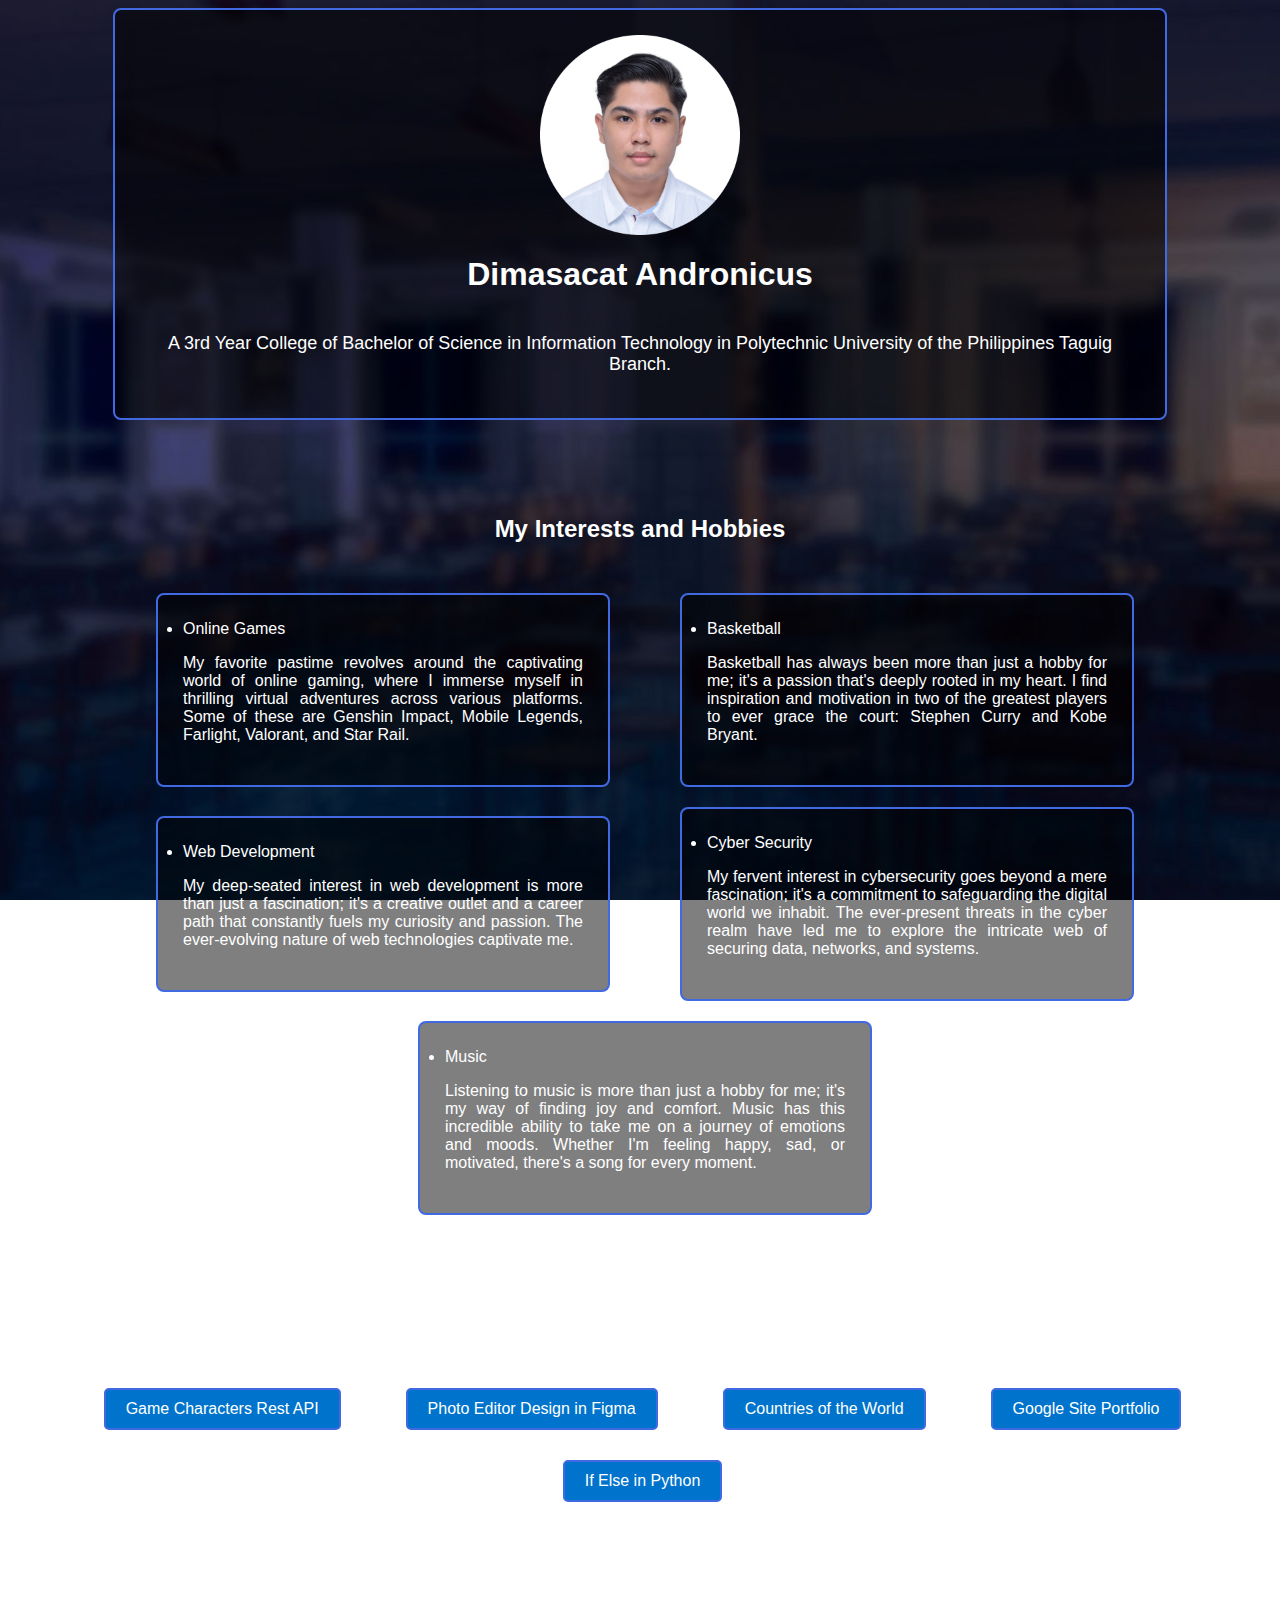
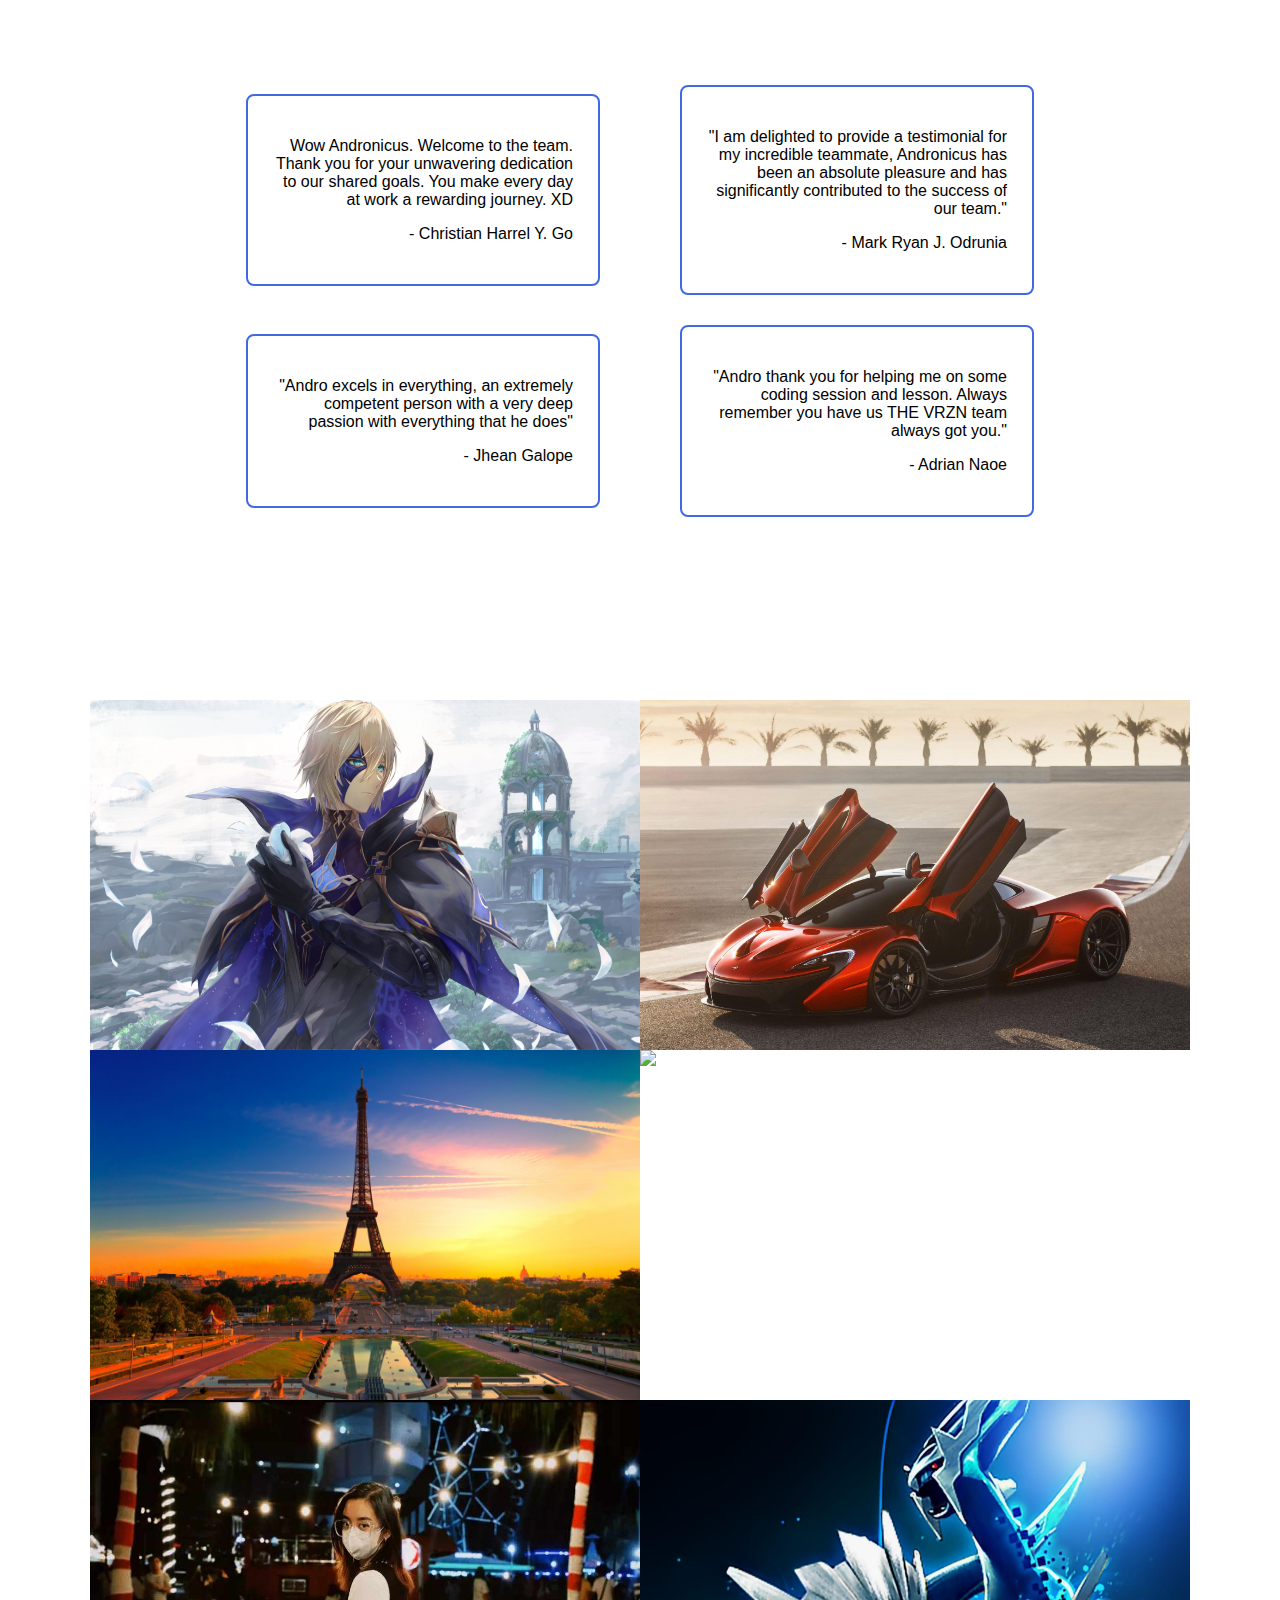
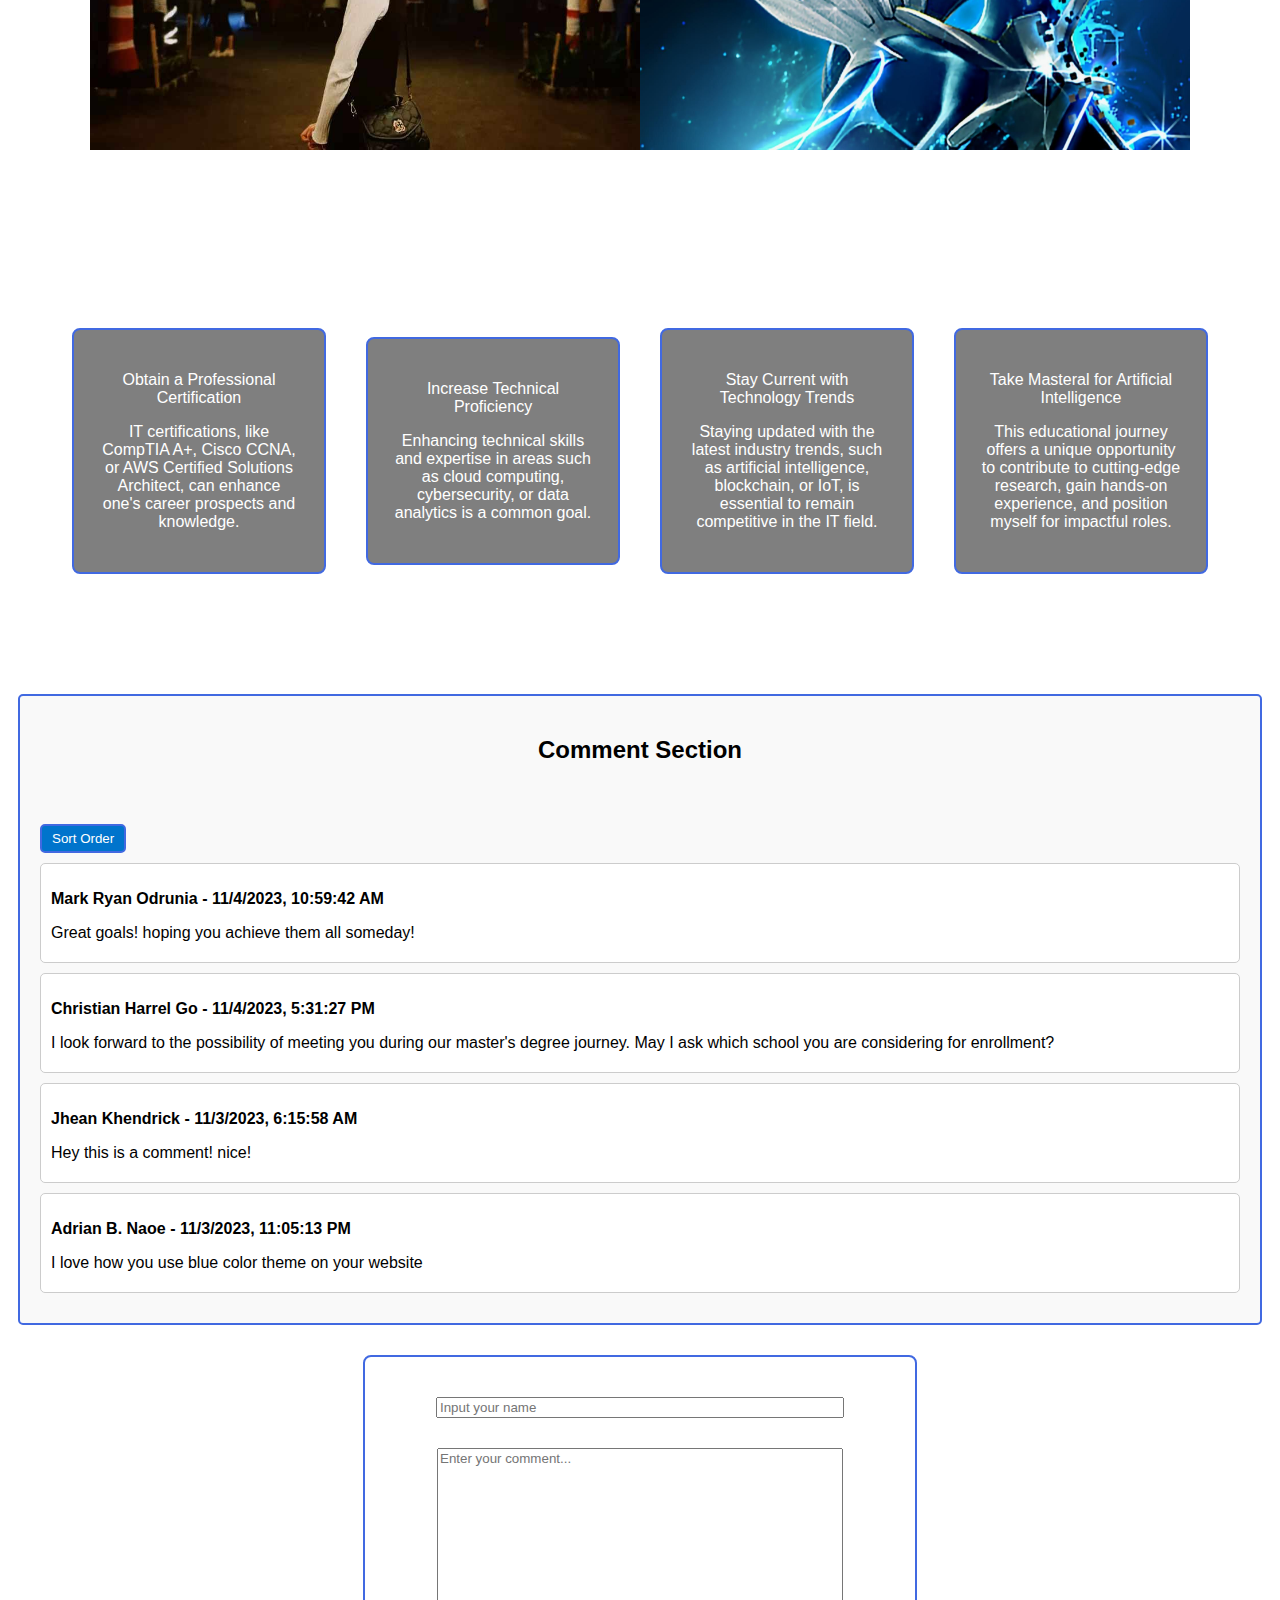
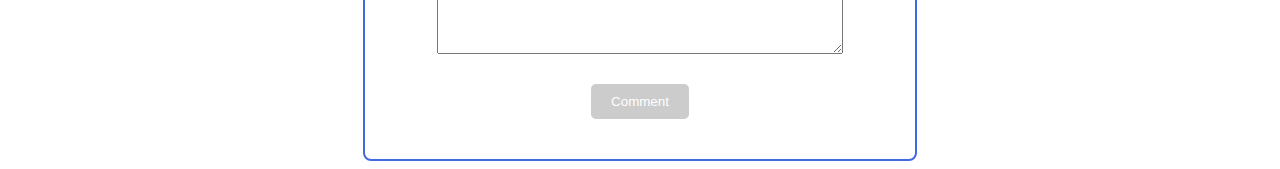
==== index.html @ b8d5b637 "Change main HTML name" ====
<!DOCTYPE html>
<html lang="en">
  <head>
    <meta charset="UTF-8" />
    <meta name="viewport" content="width=device-width, initial-scale=1.0">
    <link rel="stylesheet" href="./dimasacat_andronicus.css" type="text/css"/>
    <title>Dimasacat Andronicus</title>
    <link rel="icon" href="./images/vrzn.png" type="image/x-icon">
  </head>
  <body class="container-body">
    <div class="container-author-main">
      <div class="container-author">
        <img 
          class="profile-pic" 
          src="./images/andro_circle.png" 
          alt="Andronicus Image"/>
        <h1>Dimasacat Andronicus</h1>
          <p class="about">
            A 3rd Year College of Bachelor of Science in Information 
            Technology in Polytechnic University of the Philippines 
            Taguig Branch.
          </p>
      </div>
    </div>
    <div class="container-interests">
      <h2>My Interests and Hobbies</h2>
      <ul class="list-interests">
        <div class="interests-style">
          <li>Online Games</li>
          <p>
            My favorite pastime revolves around the captivating world of 
            online gaming, where I immerse myself in thrilling virtual 
            adventures across various platforms. Some of these are Genshin 
            Impact, Mobile Legends, Farlight, Valorant, and Star Rail.
          </p>
        </div>
        <div class="interests-style">
          <li>Basketball</li>
          <p>
            Basketball has always been more than just a hobby for me; it's a
            passion that's deeply rooted in my heart. I find inspiration and
            motivation in two of the greatest players to ever grace the 
            court: Stephen Curry and Kobe Bryant.
          </p>
        </div>
        <div class="interests-style">
          <li>Web Development</li>
          <p>
            My deep-seated interest in web development is more than just a
            fascination; it's a creative outlet and a career path that
            constantly fuels my curiosity and passion. The ever-evolving 
            nature of web technologies captivate me.
          </p>
        </div>
        <div class="interests-style">
          <li>Cyber Security</li>
          <p>
            My fervent interest in cybersecurity goes beyond a mere 
            fascination; it's a commitment to safeguarding the digital world
            we inhabit. The ever-present threats in the cyber realm have led 
            me to explore the intricate web of securing data, networks, and 
            systems.
          </p>
        </div>
        <div class="interests-style">
          <li>Music</li>
          <p>
            Listening to music is more than just a hobby for me; it's my way
            of finding joy and comfort. Music has this incredible ability to 
            take me on a journey of emotions and moods. Whether I'm feeling 
            happy, sad, or motivated, there's a song for every moment.
          </p>
        </div>
      </ul>
    </div>
    <div class="container-works">
      <h2>My Works</h2>
      <ol class="list-works">
        <div class="works-style">
          <li><a href="./database_API/index.html" target="blank">
            Game Characters Rest API</a></li>
        </div>
        <div class="works-style">
          <li><a href="#">
            Photo Editor Design in Figma</a></li>
        </div>
        <div class="works-style">
          <li><a href="./countries/country_index.html" target="blank">
            Countries of the World</a></li>
        </div>
        <div class="works-style">
          <li><a href="#">Google Site Portfolio</a></li>
        </div>
        <div class="works-style">
          <li><a href="#">If Else in Python</a></li>
        </div>
      </ol>
    </div>
    <div class="container-testimonials">
      <h2>Testimonials</h2>
      <div class="guide-testimonials">
        <div class="testimonials-style">
          <p>
            Wow Andronicus. Welcome to the team. Thank you for your 
            unwavering dedication to our shared goals. You make every day 
            at work a rewarding journey. XD
          </p>
          <p>- Christian Harrel Y. Go</p>
        </div>
        <div class="testimonials-style">
          <p>
            "I am delighted to provide a testimonial for my incredible 
            teammate, Andronicus has been an absolute pleasure and has 
            significantly contributed to the success of our team."
          </p>
          <p>- Mark Ryan J. Odrunia</p>
        </div>
        <div class="testimonials-style">
          <p>
            "Andro excels in everything, an extremely competent person 
            with a very deep passion with everything that he does"
          </p>
          <p>- Jhean Galope</p>
        </div>
        <div class="testimonials-style">
          <p>
            "Andro thank you for helping me on some coding session and 
            lesson. Always remember you have us THE VRZN team always 
            got you."
          </p>
          <p>- Adrian Naoe</p>
        </div>
      </div>
    </div>
    <div class="container-gallery">
      <h2>Gallery</h2>
      <div class="guide-gallery">
        <img
          class="image-gallery"
          src="./images/dain.png"
          alt="Dainsleif Image from Genshin Impact"/>
        <img
          class="image-gallery"
          src="./images/mclarenp1.jpg"
          alt="A Mclaren P1 Sports Car Image"/>
        <img
          class="image-gallery"
          src="./images/paris.jpg"
          alt="Eiffel Tower Image"/>
        <img
          class="image-gallery"
          src="./images/landscape.jpg"
          alt="Beautiful Landscape Image"/>
        <img
          class="image-gallery"
          src="./images/Lady.jpg"
          alt="Lady in the Night Street Image"/>
        <img
          class="image-gallery"
          src="./images/dialga.jpg"
          alt="Dialga Image from Pokemon Anime"/>
      </div>
    </div>
    <section class="container-goals">
      <h2>My Goals</h2>
      <div class="guide-goals">
        <div class="goals-style">
          <p>Obtain a Professional Certification</p>
          <p>
            IT certifications, like CompTIA A+, Cisco CCNA, or AWS Certified
            Solutions Architect, can enhance one's career prospects and
            knowledge.
          </p>
        </div>
        <div class="goals-style">
          <p>Increase Technical Proficiency</p>
          <p>
            Enhancing technical skills and expertise in areas such as cloud
            computing, cybersecurity, or data analytics is a common goal.
          </p>
        </div>
        <div class="goals-style">
          <p>Stay Current with Technology Trends</p>
          <p>
            Staying updated with the latest industry trends, such as 
            artificial intelligence, blockchain, or IoT, is essential 
            to remain competitive in the IT field.
          </p>
        </div>
        <div class="goals-style">
          <p>Take Masteral for Artificial Intelligence</p>
          <p>
            This educational journey offers a unique opportunity to 
            contribute to cutting-edge research, gain hands-on 
            experience, and position myself for impactful roles.
          </p>
        </div>
      </div>
    </section>
    <div class="container-comment">
      <div class="guide-comment">
        <h2>Comment Section</h2>
        <button 
          id="sort_button" 
          onclick="sortOrder()">
          Sort Order
        </button>
      </div>
      <div class="comment-input-style">
        <input
          id="input_name"
          type="text"
          placeholder="Input your name"
          oninput="validate()"/>
        <textarea
          id="input_comment"
          cols="30"
          rows="4"
          placeholder="Enter your comment..."
          oninput="validate()"></textarea>
        <button 
          id="btn" 
          type="button" 
          disabled="true" 
          onclick="addComment()">Comment</button>
      </div>
    </div>
    <script src="./dimasacat_andronicus.js"></script>
  </body>
</html>
---- dimasacat_andronicus.css ----
* {
    font-family: Helvetica, Arial, sans-serif;
}

h2 {
    margin-bottom: 50px;
    text-align: center;
    font-size: small;
}

.container-body {
    background: url('images/finalbg.jpg') no-repeat center center fixed;
	background-size: cover;
}

h1 {
    font-size: medium;
}

.about {
    font-size: x-small;
}

.profile-pic {
   height: 130px;
   width: 130px; 
}

.container-author-main {
    display: flex;
    justify-content: center;
}

.container-author {
    display:flex;
    flex-wrap: wrap;
    flex-direction: column;
    align-items: center;
    justify-content: center;
    text-align: center;
    margin-bottom: 75px;
    color: white;
    width: 1000px;
	background: rgba(0,0,0,.5);
	padding:25px;
    border:2px solid #4169E1;
	border-radius: 8px;
}

.container-interests {
    flex-wrap: wrap;
    justify-content: center;
    margin-bottom: 75px;
    color: white;
}

.list-interests {
    text-align: justify;
    display: flex;
    justify-content: center;
    align-items: center;
    flex-wrap: wrap;
    margin-bottom: 10px;
    margin-top: 5px;
}

div.interests-style {
    font-size: xx-small;
    margin-left: 20px;
    margin-right: 50px;
    margin-bottom: 20px;
	width: 400px;
	background: rgba(0,0,0,.5);
	padding:25px;
	border:2px solid #4169E1;
	border-radius: 8px;
}

.container-works {
    margin-bottom: 75px;
    color: white;
}

.list-works { 
    text-align: center;
    display: flex;
    justify-content: center;
    align-items: center;
    flex-wrap: wrap;
    list-style: none;
}

div.works-style {
    margin-left: 15px;
    margin-right: 50px;
    margin-bottom: 30px;
    text-align: center;
    font-size: x-small;
}

div.works-style a {
    display: inline-block;
    padding: 10px 20px;
    background-color: #0074cc;
    color: #fff;
    text-decoration: none;
    border: none;
    border-radius: 5px;
    border:2px solid #4169E1;
    transition: background-color 0.3s;
}

div.works-style a:hover {
    background-color: #0056a4;
}

.container-testimonials {
    color:white;
    text-align: center;
    margin-bottom: 75px;
}

.guide-testimonials {
    text-align: right;
    display: flex;
    justify-content: center;
    align-items: center;
    flex-wrap: wrap;
    margin-top: 5px;
}

div.testimonials-style {
    font-size: x-small;
    color: black;
    margin-left: 40px;
    margin-right: 40px;
    margin-bottom: 30px;
	width: 300px;
	background-color: white;
	padding:25px;
	border:2px solid #4169E1;
	border-radius: 8px;
}

.container-gallery {
    color: white;
    text-align: center;
    margin-bottom: 50px;
}

.guide-gallery {
    display: flex;
    justify-content: center;
    align-items: center;
    flex-wrap: wrap;
}

.image-gallery {
    width: 250px;
    height: 150px;
}

.container-goals {
    color: white;
    margin-top: 100px;
    margin-bottom: 100px;
}

.guide-goals {
    display: flex;
    justify-content: center;
    align-items: center;
    flex-wrap: wrap;
    margin-top: 5px;
}

div.goals-style {
    font-size: x-small;
    text-align: center;
    margin:0 auto;
    margin-left: 20px;
    margin-right: 20px;
    margin-bottom: 20px;
	width: 200px;
	background: rgba(0,0,0,.5);
	padding:25px;
	border:2px solid #4169E1;
	border-radius: 8px;
}

.comment-style {  
    font-size: x-small;
    margin:0 auto;
    margin-bottom: 20px;	
}

.guide-comment {
    border: 2px solid #4169E1;
    padding: 20px;
    margin: 10px;
    background-color: #f9f9f9;
    border-radius: 5px;
    margin-bottom: 30px;
  }
  
.comment-style {
    border: 1px solid #ccc;
    margin: 10px 0;
    padding: 10px;
    background-color: #fff;
    border-radius: 5px;
}
  
.comment-name {
    font-weight: bold;
}
  
.comments {
    margin: 10px 0;
}

#sort_button {
    background-color: #0074cc;
    color: #fff;
    border: none;
    padding: 5px 10px;
    cursor: pointer;
    border-radius: 5px;
    border: 2px solid #4169E1;
    margin-top: 10px;
}

#sort_button:hover {
    background-color: #0056a4;
}

.comment-input-style {
    display: flex;  
    flex-direction: column;
    align-items: center;
    text-align: center;
    justify-content: center;
    margin:0 auto;
	width: 200px;
	background-color: #fff;
	padding:25px;
	border:2px solid #4169E1;
	border-radius: 8px;
}

.comment-input-style input,
.comment-input-style textarea,
.comment-input-style button {
    margin: 15px;
}

#input_name {
    width: 125px;
}

#input_comment {
    width: 200px;
    height: 100px;
}

#btn {
    background-color: #4169E1; 
    color: #fff; 
    border: none; 
    padding: 10px 20px; 
    cursor: pointer;
    border-radius: 5px; 
}

#btn:disabled {
    background-color: #ccc;
    cursor: not-allowed;
}

@media (min-width: 372px) and (max-width: 700px) {
    h1 {
        font-size: x-large;
    }

    h2 {
        font-size: large;
    }

    .about {
        font-size: medium;
    }

    .profile-pic {
        height: 175px;
        width: 175px; 
     }

    div.interests-style {
        font-size: medium;
    } 

    div.works-style {
        font-size: medium;
    }

    div.testimonials-style {
        font-size: medium;
    } 

    .image-gallery {
        width: 300px;
        height: 200px;
    }

    div.goals-style {
        font-size: medium;
    }

    .comment-style {
        font-size: medium;
    }

    .comment-input-style {
        width: 300px;
    }

    #input_name {
        width: 300px;
    }
    
    #input_comment {
        width: 300px;
        height: 150px;
    }
}

@media (min-width: 701px) {
    h1 {
        font-size: xx-large;
    }

    h2 {
        font-size: x-large;
    }

    .about {
        font-size: large;
    }

    .profile-pic {
        height: 200px;
        width: 200px; 
     }

    div.interests-style {
        font-size: medium;
    } 

    div.works-style {
        font-size: medium;
    }

    div.testimonials-style {
        font-size: medium;
    } 

    .image-gallery {
        width: 550px;
        height: 350px;
    }

    div.goals-style {
        font-size: medium;
    }

    .comment-style {
        font-size: medium;
    }

    .comment-input-style {
        width: 500px;

    }

    #input_name {
        width: 400px;
    }
    
    #input_comment {
        width: 400px;
        height: 200px;
    }
}
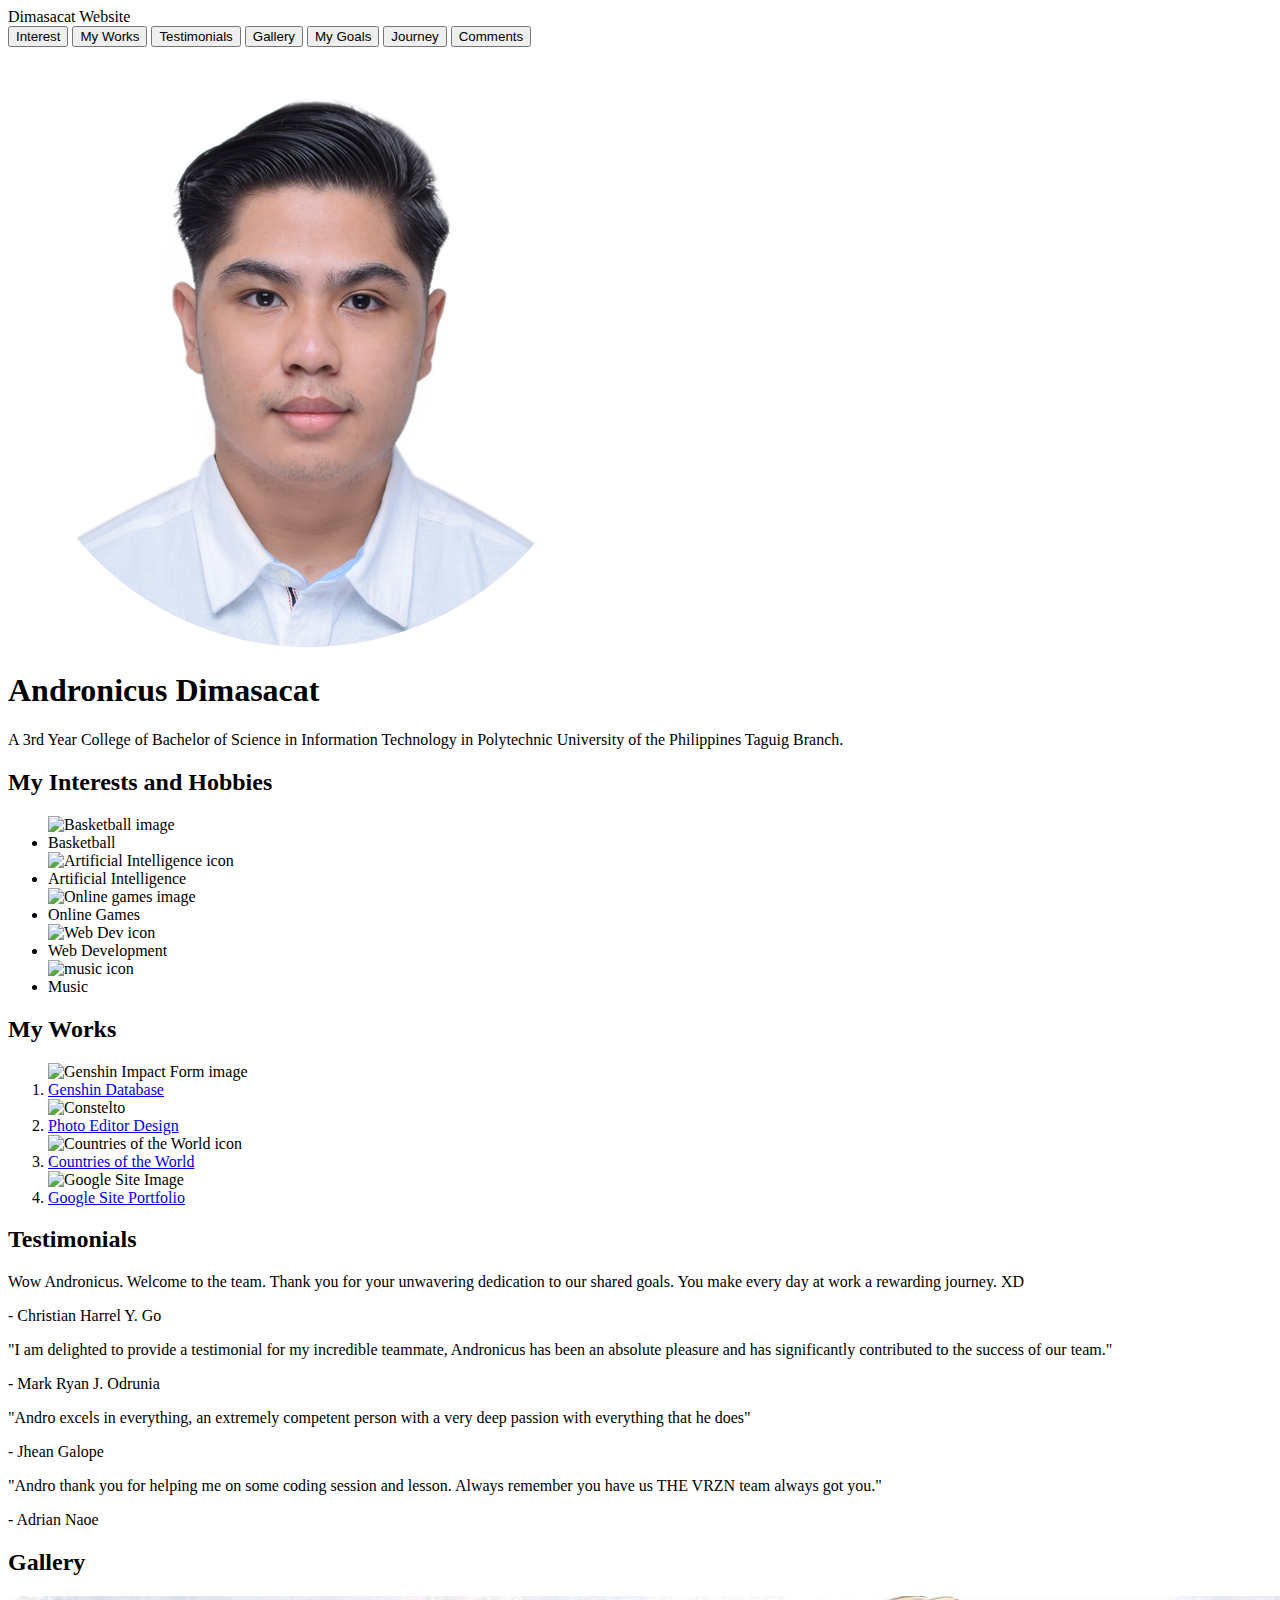
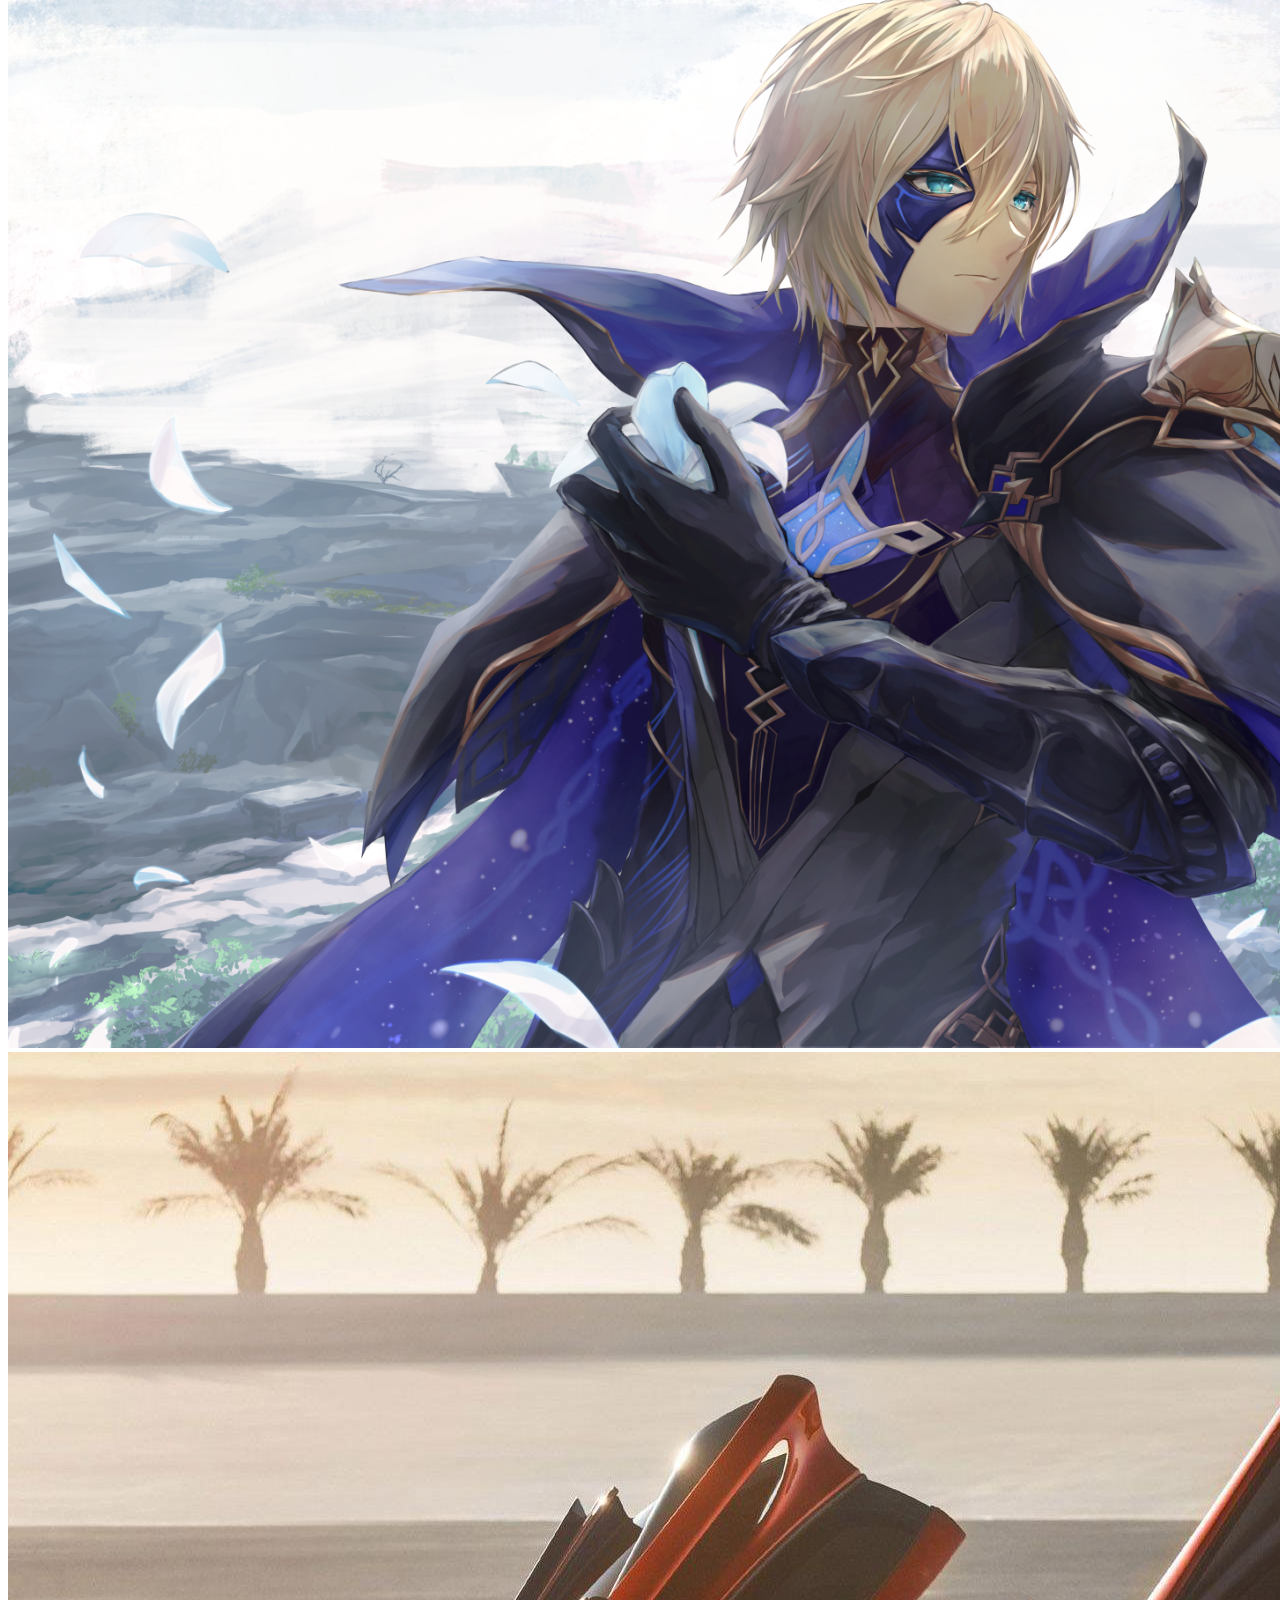
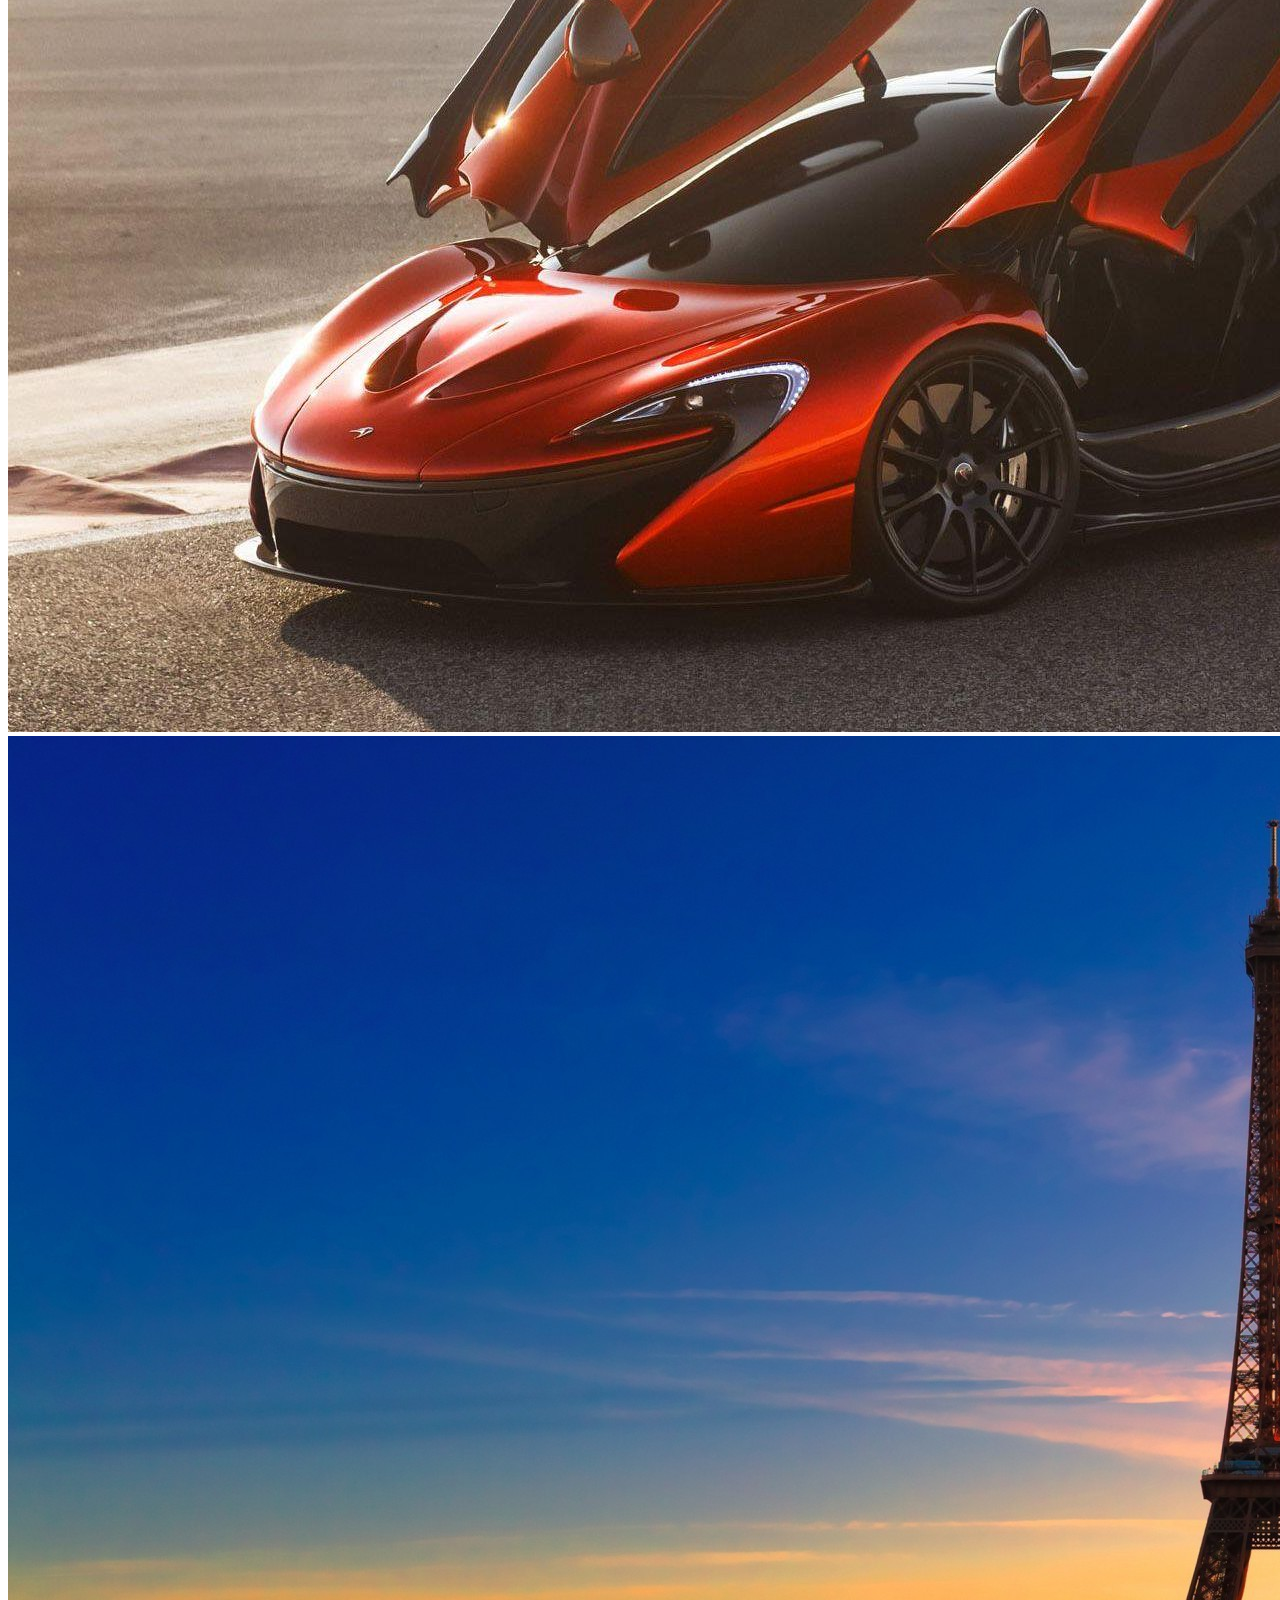
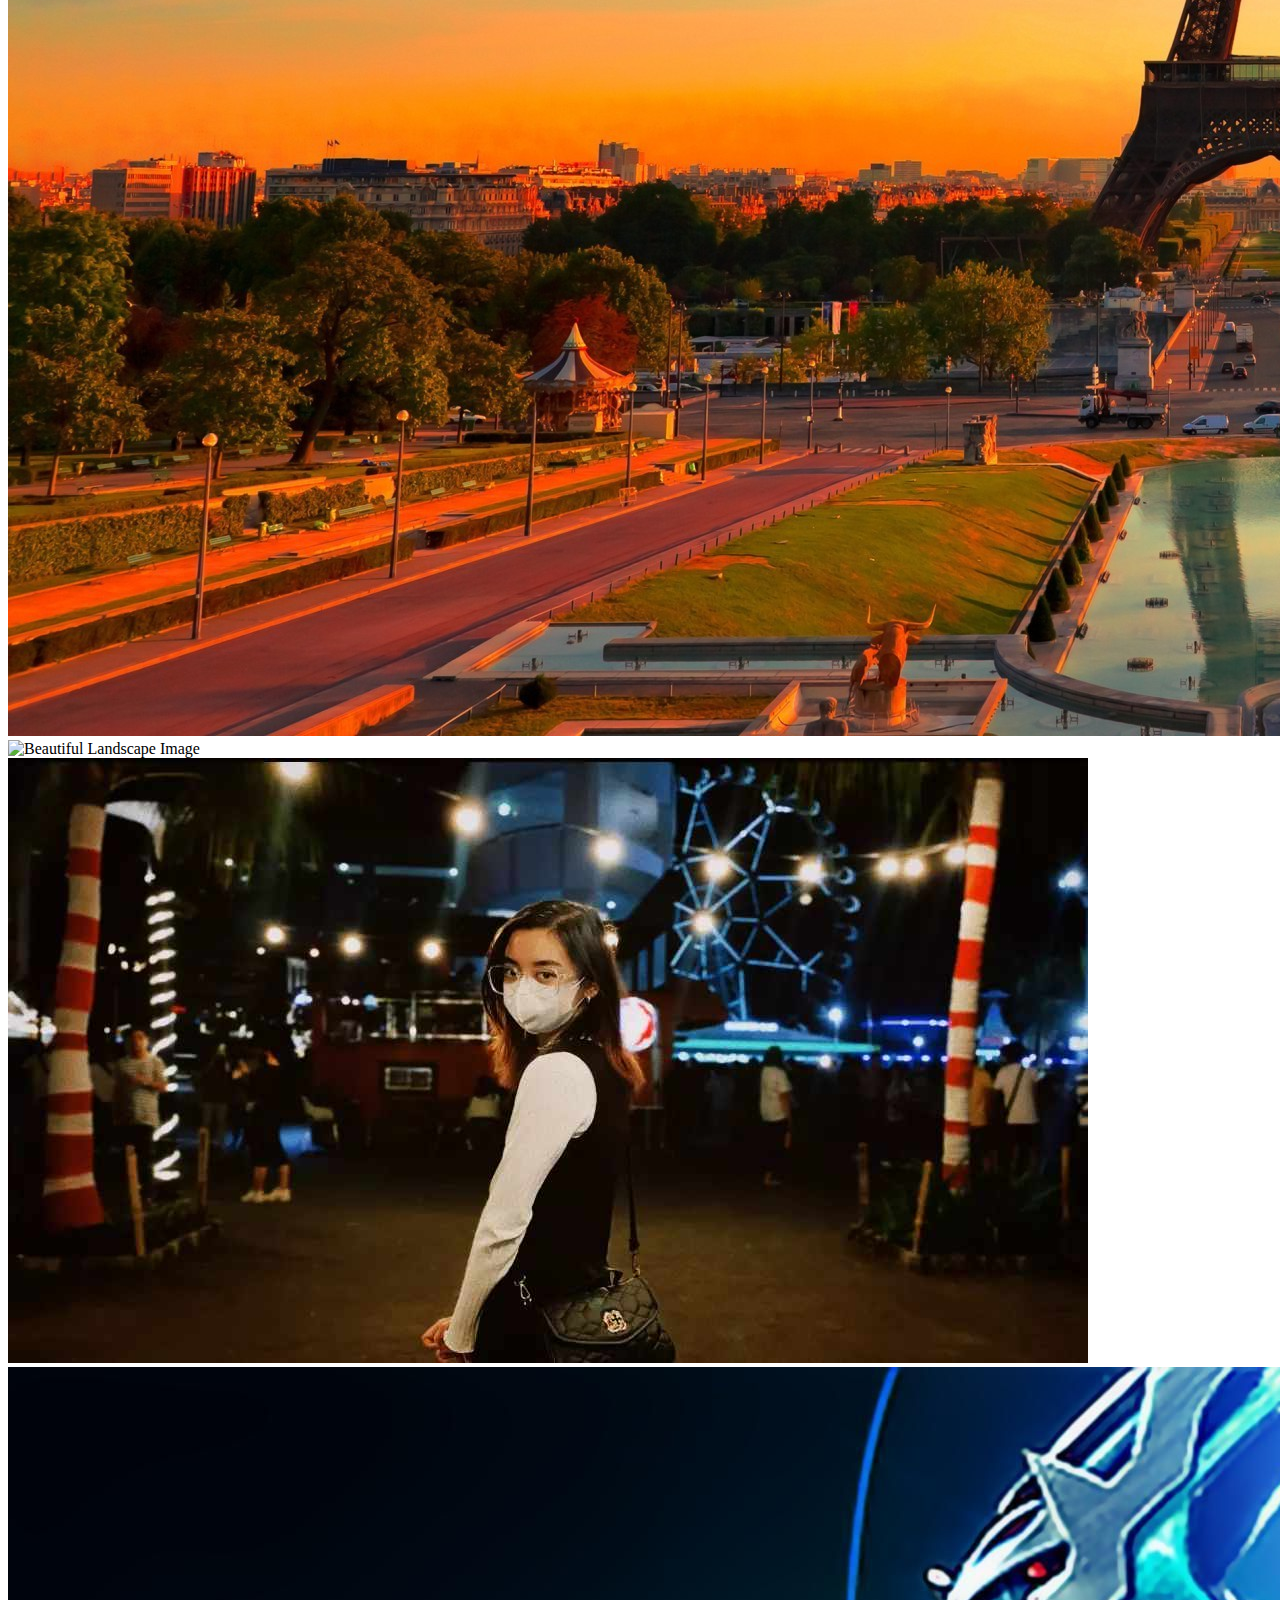
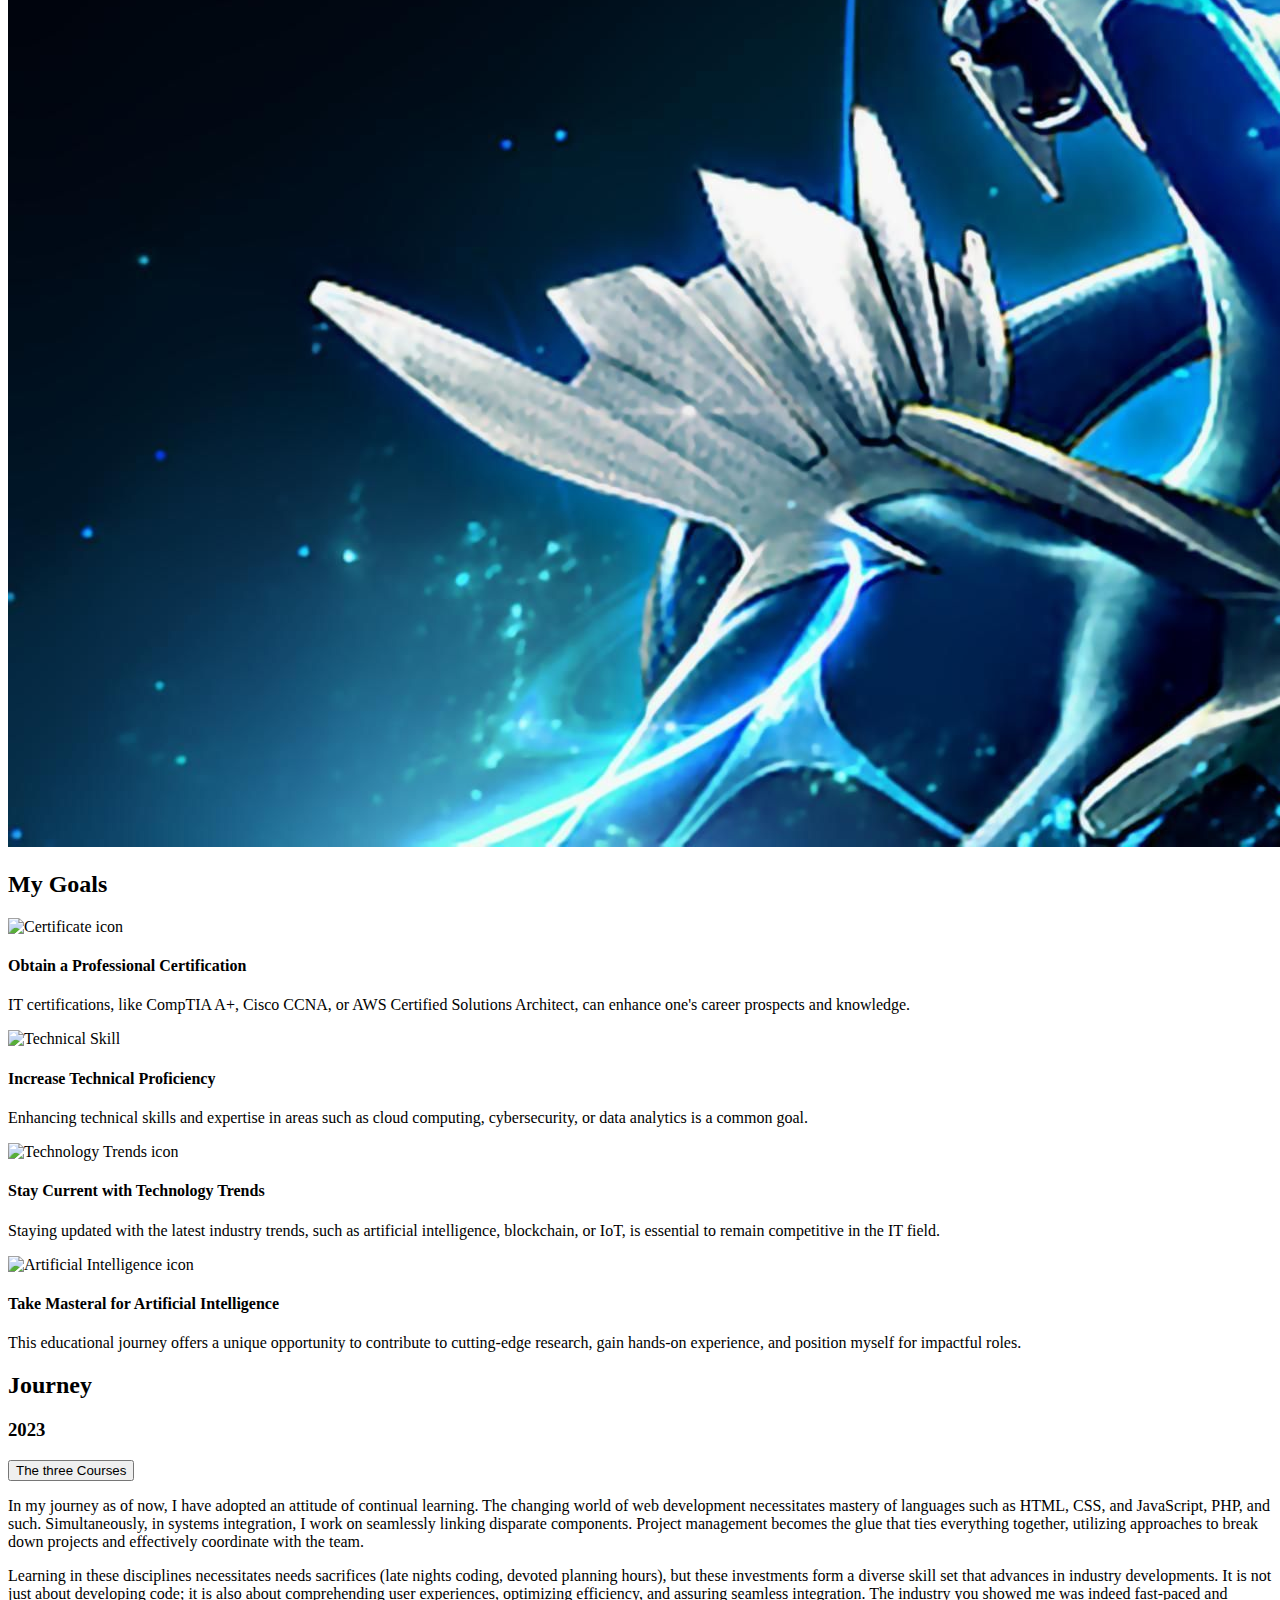
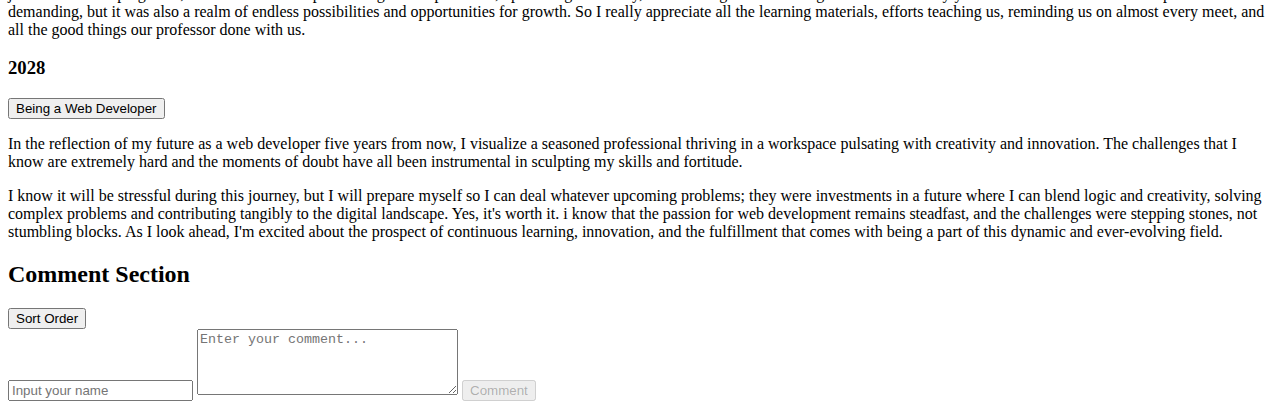
==== commit 1a618029: "Update HTML file" ====
--- a/index.html
+++ b/index.html
@@ -3,18 +3,30 @@
   <head>
     <meta charset="UTF-8" />
     <meta name="viewport" content="width=device-width, initial-scale=1.0">
-    <link rel="stylesheet" href="./dimasacat_andronicus.css" type="text/css"/>
-    <title>Dimasacat Andronicus</title>
+    <link rel="stylesheet" href="./style.css" type="text/css"/>
+    <title>Dimasacat Website</title>
     <link rel="icon" href="./images/vrzn.png" type="image/x-icon">
   </head>
   <body class="container-body">
+    <div class="header">
+      <div class="header-name">Dimasacat Website</div> 
+      <div class="menu-bar">
+        <button onclick="scrollToSection('interests')">Interest</button>
+        <button onclick="scrollToSection('my_works')">My Works</button>
+        <button onclick="scrollToSection('testimonials')">Testimonials</button>
+        <button onclick="scrollToSection('my_gallery')">Gallery</button>
+        <button onclick="scrollToSection('my_goals')">My Goals</button>
+        <button onclick="scrollToSection('journey')">Journey</button>
+        <button onclick="scrollToSection('comment')">Comments</button>
+      </div>
+    </div>
     <div class="container-author-main">
       <div class="container-author">
         <img 
           class="profile-pic" 
           src="./images/andro_circle.png" 
           alt="Andronicus Image"/>
-        <h1>Dimasacat Andronicus</h1>
+        <h1>Andronicus Dimasacat</h1>
           <p class="about">
             A 3rd Year College of Bachelor of Science in Information 
             Technology in Polytechnic University of the Philippines 
@@ -22,81 +34,61 @@
           </p>
       </div>
     </div>
-    <div class="container-interests">
+    <div class="container-interests" id="interests">
       <h2>My Interests and Hobbies</h2>
       <ul class="list-interests">
         <div class="interests-style">
+          <img src="./images/basketball.png" alt="Basketball image">
+          <li>Basketball</li>
+        </div>
+        <div class="interests-style">
+          <img src="./images/ai.png" alt="Artificial Intelligence icon">
+          <li>Artificial Intelligence</li>
+        </div>
+        <div class="interests-style">
+          <img src="./images/online_game.png" alt="Online games image">
           <li>Online Games</li>
-          <p>
-            My favorite pastime revolves around the captivating world of 
-            online gaming, where I immerse myself in thrilling virtual 
-            adventures across various platforms. Some of these are Genshin 
-            Impact, Mobile Legends, Farlight, Valorant, and Star Rail.
-          </p>
-        </div>
-        <div class="interests-style">
-          <li>Basketball</li>
-          <p>
-            Basketball has always been more than just a hobby for me; it's a
-            passion that's deeply rooted in my heart. I find inspiration and
-            motivation in two of the greatest players to ever grace the 
-            court: Stephen Curry and Kobe Bryant.
-          </p>
-        </div>
-        <div class="interests-style">
+        </div>
+        <div class="interests-style">
+          <img src="./images/web_dev.png" alt="Web Dev icon">
           <li>Web Development</li>
-          <p>
-            My deep-seated interest in web development is more than just a
-            fascination; it's a creative outlet and a career path that
-            constantly fuels my curiosity and passion. The ever-evolving 
-            nature of web technologies captivate me.
-          </p>
-        </div>
-        <div class="interests-style">
-          <li>Cyber Security</li>
-          <p>
-            My fervent interest in cybersecurity goes beyond a mere 
-            fascination; it's a commitment to safeguarding the digital world
-            we inhabit. The ever-present threats in the cyber realm have led 
-            me to explore the intricate web of securing data, networks, and 
-            systems.
-          </p>
-        </div>
-        <div class="interests-style">
+        </div>
+        <div class="interests-style">
+          <img src="./images/music.png" alt="music icon">
           <li>Music</li>
-          <p>
-            Listening to music is more than just a hobby for me; it's my way
-            of finding joy and comfort. Music has this incredible ability to 
-            take me on a journey of emotions and moods. Whether I'm feeling 
-            happy, sad, or motivated, there's a song for every moment.
-          </p>
         </div>
       </ul>
     </div>
-    <div class="container-works">
+    <div class="container-works" id="my_works">
       <h2>My Works</h2>
       <ol class="list-works">
         <div class="works-style">
-          <li><a href="./database_API/index.html" target="blank">
-            Game Characters Rest API</a></li>
-        </div>
-        <div class="works-style">
-          <li><a href="#">
-            Photo Editor Design in Figma</a></li>
-        </div>
-        <div class="works-style">
+          <img src="./images/genshin_api.png" 
+            alt="Genshin Impact Form image">
+          <li><a href="./api_database/index.html" target="blank">
+            Genshin Database</a></li>
+        </div>
+        <div class="works-style">
+          <img src="./images/photo_editor.png" alt="Constelto">
+          <li><a target="blank"
+            href="https://www.figma.com/proto/r6KJwKWoKIqhE3EhaOHwe6/DIMASACAT_HCI_DESIGN?page-id=0%3A1&type=design&node-id=1-2&viewport=603%2C754%2C0.49&t=OlZM8SlqAALYhMxr-1&scaling=scale-down&starting-point-node-id=1%3A2&mode=design">
+            Photo Editor Design</a></li>
+        </div>
+        <div class="works-style">
+          <img src="./images/countries_world.png" 
+            alt="Countries of the World icon">
           <li><a href="./countries/country_index.html" target="blank">
             Countries of the World</a></li>
         </div>
         <div class="works-style">
-          <li><a href="#">Google Site Portfolio</a></li>
-        </div>
-        <div class="works-style">
-          <li><a href="#">If Else in Python</a></li>
+          <img src="./images/google_site.png" alt="Google Site Image">
+          <li><a target="blank"
+            href="https://sites.google.com/view/dimasacatportfolio/home">
+            Google Site Portfolio</a></li>
         </div>
       </ol>
     </div>
-    <div class="container-testimonials">
+    <div class="container-testimonials" id="testimonials">
       <h2>Testimonials</h2>
       <div class="guide-testimonials">
         <div class="testimonials-style">
@@ -132,7 +124,7 @@
         </div>
       </div>
     </div>
-    <div class="container-gallery">
+    <div class="container-gallery" id="my_gallery">
       <h2>Gallery</h2>
       <div class="guide-gallery">
         <img
@@ -161,11 +153,13 @@
           alt="Dialga Image from Pokemon Anime"/>
       </div>
     </div>
-    <section class="container-goals">
+    <section class="container-goals" id="my_goals">
       <h2>My Goals</h2>
       <div class="guide-goals">
         <div class="goals-style">
-          <p>Obtain a Professional Certification</p>
+          <img src="./images/certificate_icon.png" 
+            alt="Certificate icon">
+          <h4>Obtain a Professional Certification</h4>
           <p>
             IT certifications, like CompTIA A+, Cisco CCNA, or AWS Certified
             Solutions Architect, can enhance one's career prospects and
@@ -173,14 +167,18 @@
           </p>
         </div>
         <div class="goals-style">
-          <p>Increase Technical Proficiency</p>
+          <img src="./images/technical_skill_icon.png" 
+            alt="Technical Skill">
+          <h4>Increase Technical Proficiency</h4>
           <p>
             Enhancing technical skills and expertise in areas such as cloud
             computing, cybersecurity, or data analytics is a common goal.
           </p>
         </div>
         <div class="goals-style">
-          <p>Stay Current with Technology Trends</p>
+          <img src="./images/current_trends.png" 
+            alt="Technology Trends icon">
+          <h4>Stay Current with Technology Trends</h4>
           <p>
             Staying updated with the latest industry trends, such as 
             artificial intelligence, blockchain, or IoT, is essential 
@@ -188,7 +186,9 @@
           </p>
         </div>
         <div class="goals-style">
-          <p>Take Masteral for Artificial Intelligence</p>
+          <img src="./images/masteral_ai.png" 
+            alt="Artificial Intelligence icon">
+          <h4>Take Masteral for Artificial Intelligence</h4>
           <p>
             This educational journey offers a unique opportunity to 
             contribute to cutting-edge research, gain hands-on 
@@ -197,7 +197,58 @@
         </div>
       </div>
     </section>
-    <div class="container-comment">
+    <div class="container-journey" id="journey">
+      <h2>Journey</h2>
+      <div class="journey-list">
+        <div class="journey-2023">
+          <h3>2023</h3>
+          <button onclick="toggleCurrent()">The three Courses</button>
+          <div class="current" id="current">
+            <p>In my journey as of now, I have adopted an attitude of 
+              continual learning. The changing world of web development 
+              necessitates mastery of languages such as HTML, CSS, and 
+              JavaScript, PHP, and such. Simultaneously, in systems 
+              integration, I work on seamlessly linking disparate components. 
+              Project management becomes the glue that ties everything 
+              together, utilizing approaches to break down projects and 
+              effectively coordinate with the team.</p>
+            <p>Learning in these disciplines necessitates needs sacrifices 
+              (late nights coding, devoted planning hours), but these 
+              investments form a diverse skill set that advances in industry 
+              developments. It is not just about developing code; it is also 
+              about comprehending user experiences, optimizing efficiency, 
+              and assuring seamless integration. The industry you showed me 
+              was indeed fast-paced and demanding, but it was also a realm 
+              of endless possibilities and opportunities for growth. So I 
+              really appreciate all the learning materials, efforts teaching 
+              us, reminding us on almost every meet, and all the good things 
+              our professor done with us.</p>
+          </div>
+        </div>
+        <div class="journey-2028">
+          <h3>2028</h3>
+          <button onclick="toggleWebDeveloper()">Being a Web Developer</button>
+          <div class="five-years" id="web_developer">
+            <p>In the reflection of my future as a web developer five years 
+              from now, I visualize a seasoned professional thriving in a 
+              workspace pulsating with creativity and innovation. The 
+              challenges that I know are extremely hard and the moments of 
+              doubt have all been instrumental in sculpting my skills and 
+              fortitude.</p>
+            <p>I know it will be stressful during this journey, but I will 
+              prepare myself so I can deal whatever upcoming problems; they 
+              were investments in a future where I can blend logic and 
+              creativity, solving complex problems and contributing 
+              tangibly to the digital landscape. Yes, it's worth it. i know 
+              that the passion for web development remains steadfast, and 
+              the challenges were stepping stones, not stumbling blocks. 
+              As I look ahead, I'm excited about the prospect of continuous 
+              learning, innovation, and the fulfillment that comes with 
+              being a part of this dynamic and ever-evolving field.</p>        
+          </div>
+      </div>
+    </div>
+    <div class="container-comment" id="comment">
       <div class="guide-comment">
         <h2>Comment Section</h2>
         <button 
@@ -225,6 +276,6 @@
           onclick="addComment()">Comment</button>
       </div>
     </div>
-    <script src="./dimasacat_andronicus.js"></script>
   </body>
+  <script src="./script.js"></script>
 </html>                                                                          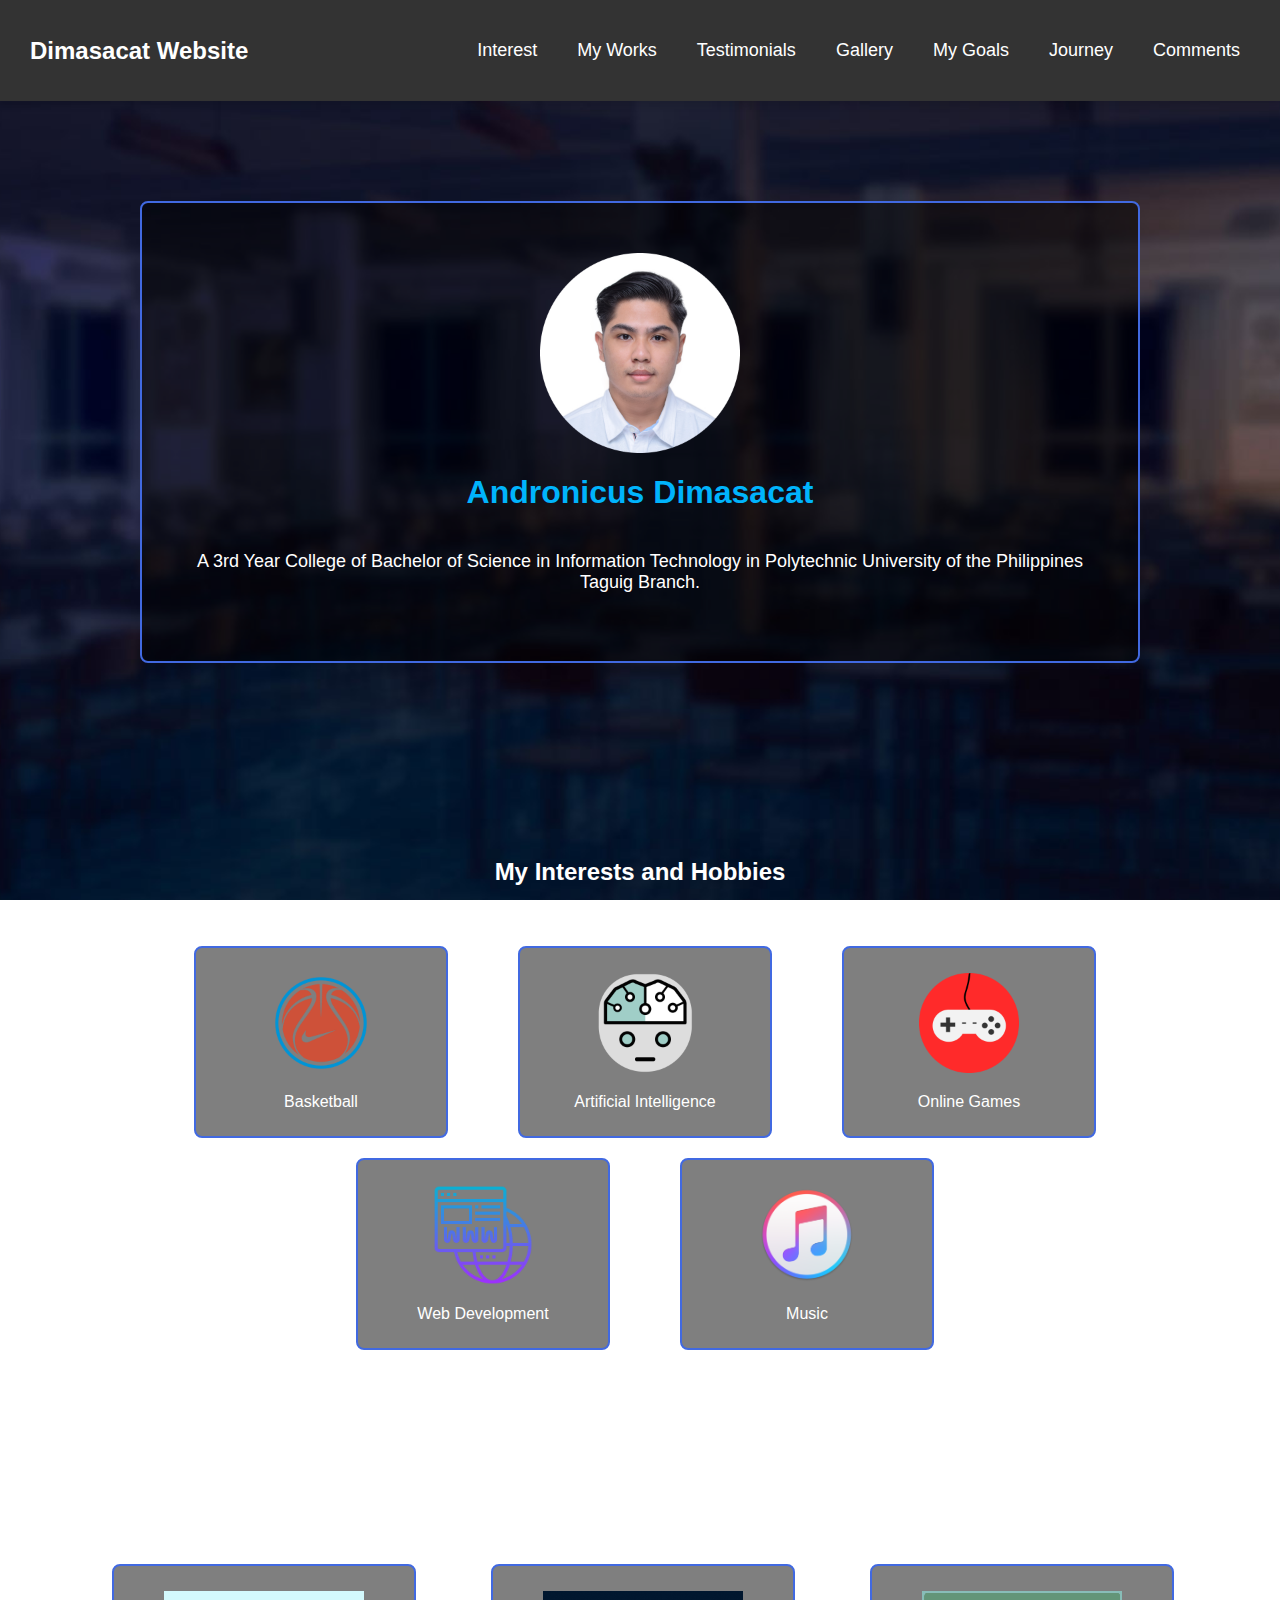
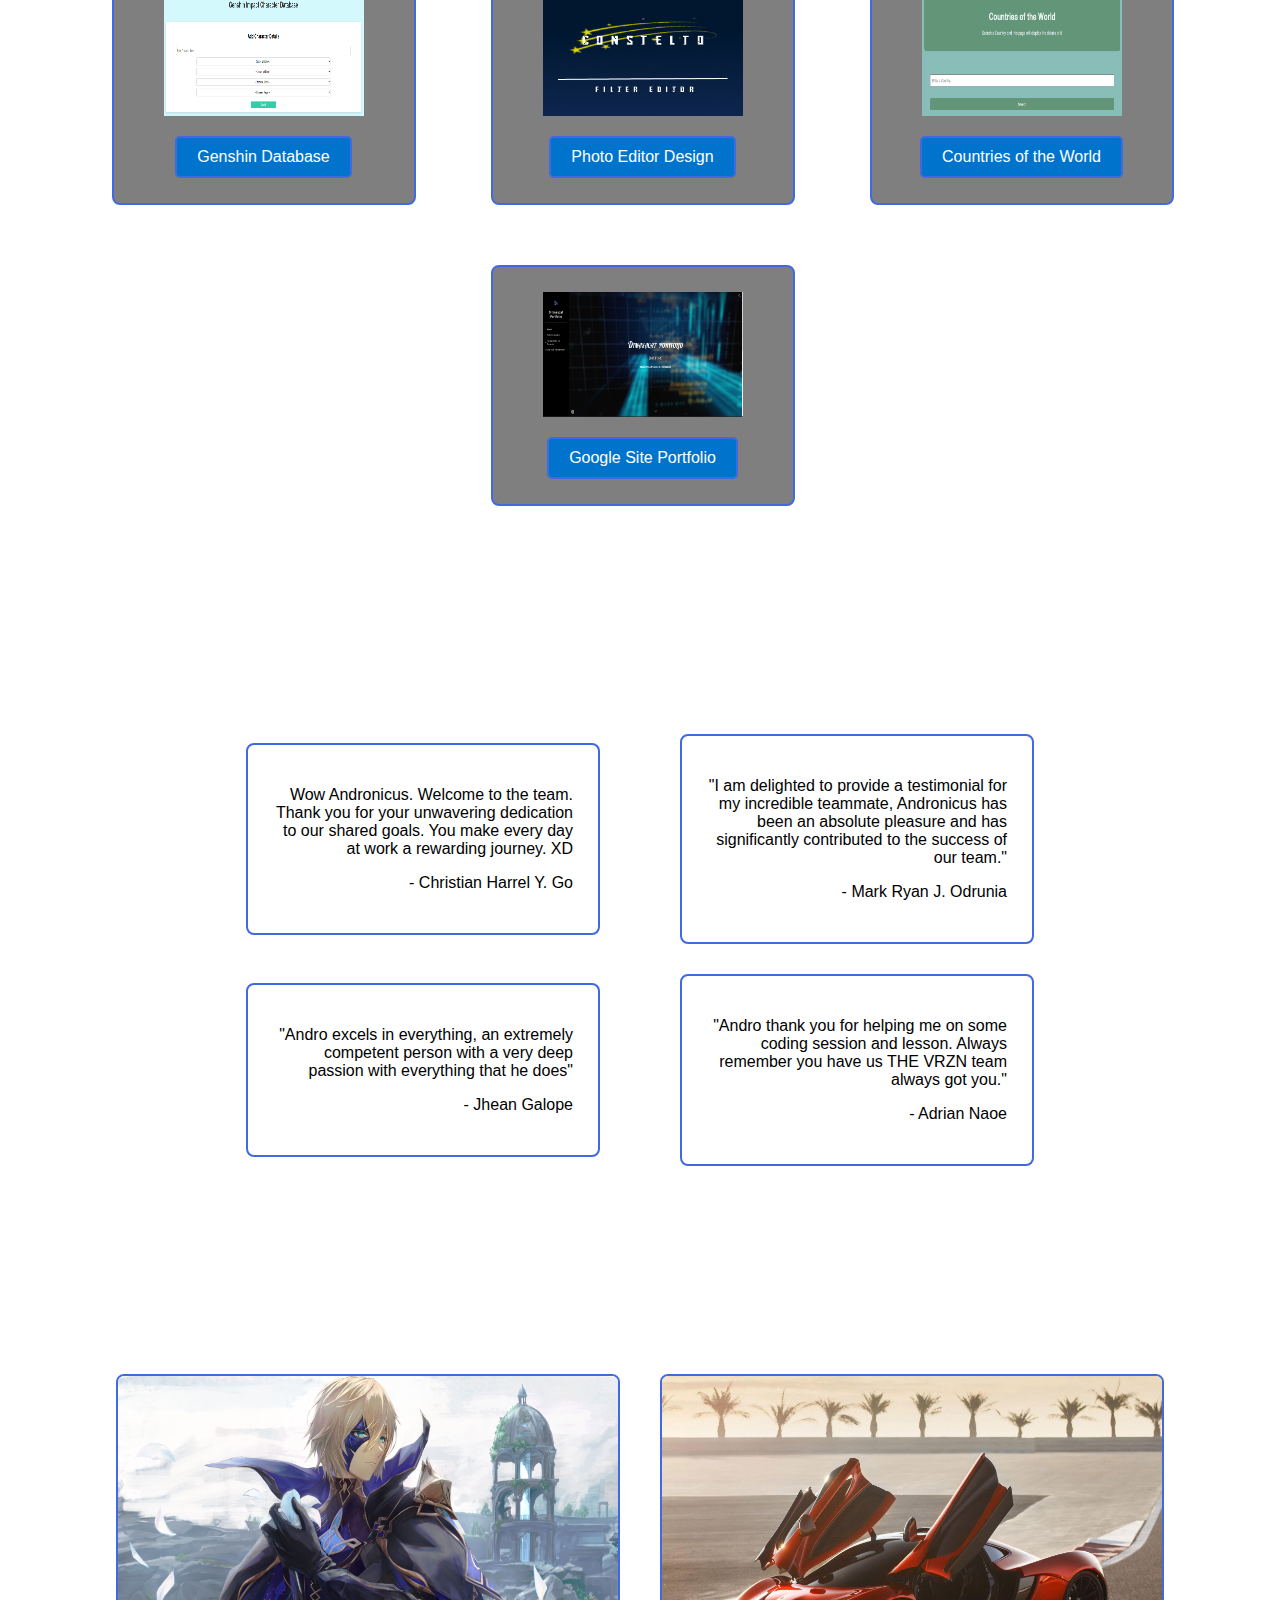
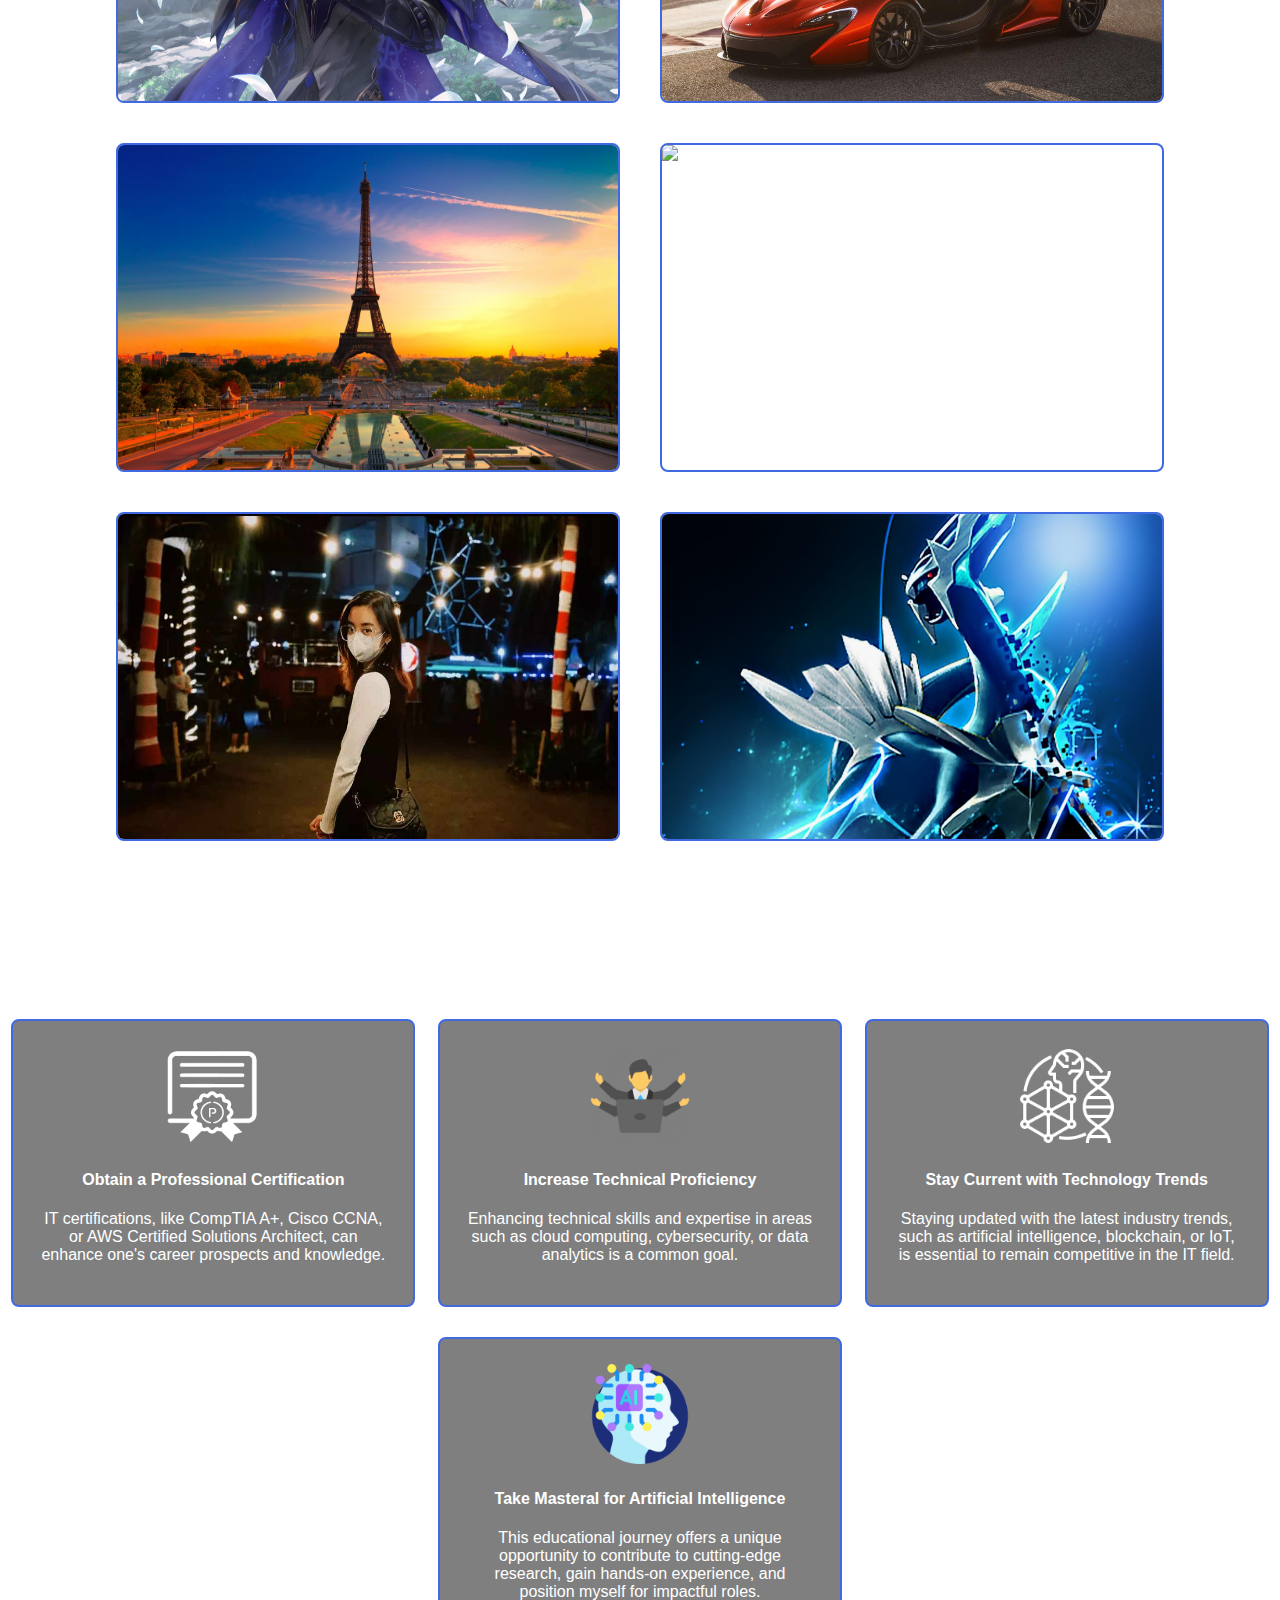
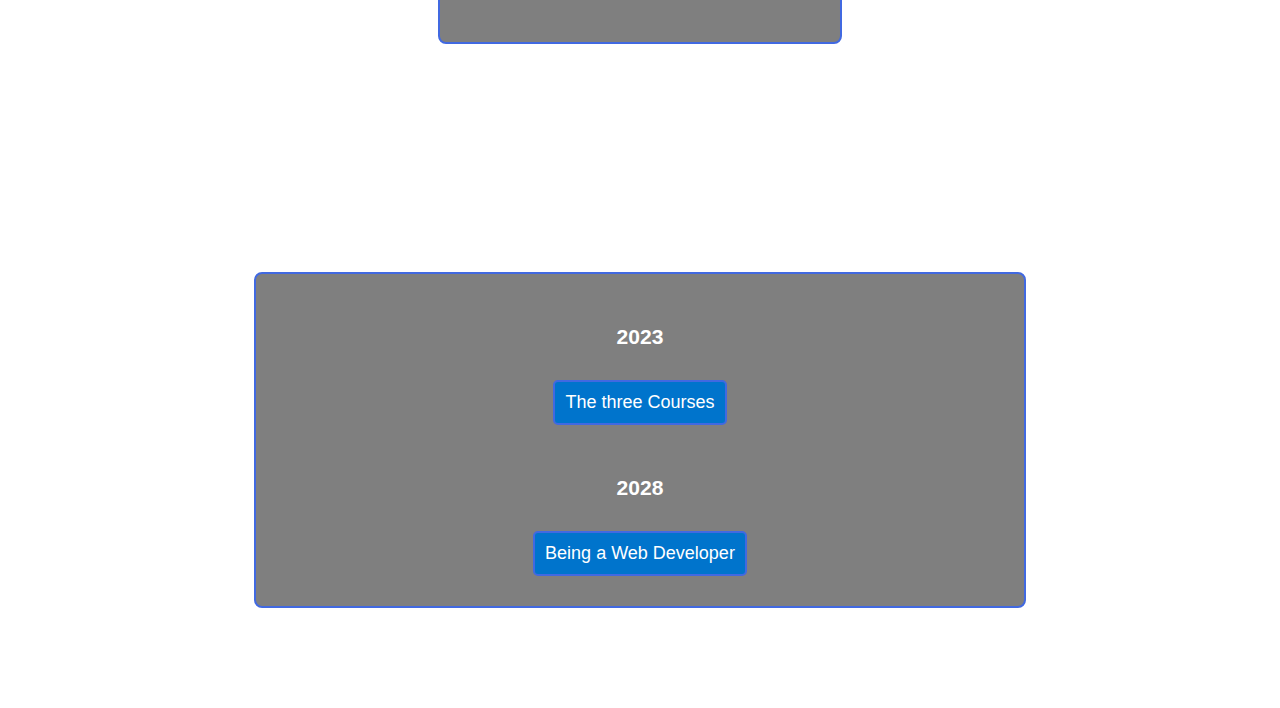
==== commit e041d204: "Remove comment Section" ====
--- a/index.html
+++ b/index.html
@@ -248,34 +248,6 @@
           </div>
       </div>
     </div>
-    <div class="container-comment" id="comment">
-      <div class="guide-comment">
-        <h2>Comment Section</h2>
-        <button 
-          id="sort_button" 
-          onclick="sortOrder()">
-          Sort Order
-        </button>
-      </div>
-      <div class="comment-input-style">
-        <input
-          id="input_name"
-          type="text"
-          placeholder="Input your name"
-          oninput="validate()"/>
-        <textarea
-          id="input_comment"
-          cols="30"
-          rows="4"
-          placeholder="Enter your comment..."
-          oninput="validate()"></textarea>
-        <button 
-          id="btn" 
-          type="button" 
-          disabled="true" 
-          onclick="addComment()">Comment</button>
-      </div>
-    </div>
   </body>
   <script src="./script.js"></script>
 </html>                                                                          --- a/style.css
+++ b/style.css
@@ -0,0 +1,522 @@
+* {
+  font-family: Helvetica, Arial, sans-serif;
+}
+
+h2 {
+  margin-bottom: 50px;
+  text-align: center;
+  font-size: small;
+}
+
+.container-body {
+  background: url('images/finalbg.jpg') no-repeat center center fixed;
+  background-size: cover;
+  margin: 0;
+  padding: 0;
+}
+
+.header {
+  background-color: #333;
+  color: #fff;
+  padding: 30px; 
+	display: flex;
+	justify-content: space-between;
+	align-items: center;
+	box-shadow: 0 4px 8px rgba(0, 0, 0, 0.1);
+}
+
+.header-name {
+  font-size: medium;
+  font-weight: bold;
+}
+
+.menu-bar {
+	display: none;
+}
+
+
+h1 {
+	color: #00b4fc;
+	font-size: medium;
+}
+
+
+.about {
+	font-size: x-small;
+}
+
+.profile-pic {
+	height: 130px;
+	width: 130px; 
+  transition: transform 0.5s ease-in-out;
+}
+
+.profile-pic:hover {
+  transform: scale(1.2);
+}
+
+.container-author-main {
+	display: flex;
+	justify-content: center;
+}
+
+.container-author {
+	display:flex;
+	flex-wrap: wrap;
+	flex-direction: column;
+	align-items: center;
+	justify-content: center;
+	text-align: center;
+	margin-top: 100px;
+	margin-bottom: 75px;
+	color: white;
+	width: 70%;
+	background: rgba(0,0,0,.5);
+	padding: 25px;
+  border:2px solid #4169E1;
+	border-radius: 8px;
+}
+
+.container-interests {
+	display: flex;
+	flex-wrap: wrap;
+	justify-content: center;
+	margin-top: 100px;
+	color: white;
+}
+
+.list-interests {
+	display: flex;
+	justify-content: center;
+	align-items: center;
+	flex-wrap: wrap;
+	list-style-type: none;
+	margin-top: 10px;
+}
+
+.interests-style {
+	font-size: xx-small;
+	margin-left: 20px;
+	margin-right: 50px;
+	margin-bottom: 20px;
+	width: 200px;
+	background: rgba(0,0,0,.5);
+	padding:25px;
+	border: 2px solid #4169E1;
+	border-radius: 8px;
+	display: flex;
+	flex-direction: column;
+	justify-content: center;
+	align-items: center;
+	gap: 20px;
+	transition: transform 0.3s ease-in-out;
+}
+
+.interests-style img {
+	width: 100px;
+	height: 100px;
+}
+
+.interests-style:hover {
+  transform: scale(1.2);
+}
+
+.container-works {
+	margin-top: 100px;
+	color: white;
+}
+
+.list-works { 
+	text-align: center;
+	display: flex;
+	justify-content: center;
+	align-items: center;
+	flex-wrap: wrap;
+	list-style: none;
+	gap: 10px;
+}
+
+div.works-style {
+	display: flex;
+	flex-direction: column;
+	justify-content: center;
+	align-items: center;
+	gap: 20px;
+	margin-left: 15px;
+	margin-right: 50px;
+	margin-bottom: 50px;
+	text-align: center;
+	font-size: x-small;
+	width: 250px;
+	background: rgba(0,0,0,.5);
+	padding:25px;
+	border: 2px solid #4169E1;
+	border-radius: 8px;
+}
+
+.works-style img {
+	width: 200px;
+	height: 125px;
+}
+
+div.works-style a {
+	display: inline-block;
+	padding: 10px 20px;
+	background-color: #0074cc;
+	color: #fff;
+	text-decoration: none;
+	border: none;
+	border-radius: 5px;
+	border:2px solid #4169E1;
+	transition: background-color 0.3s;
+}
+
+div.works-style a:hover {
+	background-color: #013261;
+}
+
+.container-testimonials {
+	color:white;
+	text-align: center;
+	margin-top: 100px;
+}
+
+.guide-testimonials {
+	text-align: right;
+	display: flex;
+	justify-content: center;
+	align-items: center;
+	flex-wrap: wrap;
+	margin-top: 5px;
+}
+
+.testimonials-style {
+	font-size: x-small;
+	color: black;
+	margin-left: 40px;
+	margin-right: 40px;
+	margin-bottom: 30px;
+	width: 300px;
+	background-color: white;
+	padding:25px;
+	border:2px solid #4169E1;
+	border-radius: 8px;
+}
+
+.container-gallery {
+	margin-top: 100px;
+	color: white;
+	text-align: center;
+	margin-bottom: 100px;
+}
+
+.guide-gallery {
+	display: flex;
+	justify-content: center;
+	align-items: center;
+	flex-wrap: wrap;
+	gap: 40px;
+}
+
+.image-gallery {
+	width: 250px;
+	height: 150px;
+	border: 2px solid #4169E1;
+	border-radius: 8px;
+	transition: transform 0.5s ease-in-out;
+}
+
+.image-gallery:hover {
+  transform: scale(1.2);
+}
+
+.container-goals {
+	color: white;
+	margin-top: 100px;
+}
+
+.guide-goals {
+	display: flex;
+	justify-content: center;
+	align-items: center;
+	flex-wrap: wrap;
+	margin-top: 5px;
+}
+
+div.goals-style {
+	font-size: x-small;
+	text-align: center;
+	margin:0 auto;
+	margin-bottom: 30px;
+	width: 200px;
+	background: rgba(0,0,0,.5);
+	padding:25px;
+	border:2px solid #4169E1;
+	border-radius: 8px;
+	transition: transform 0.5s ease-in-out;
+}
+
+.goals-style img {
+	width: 75px;
+	height: 75px;
+}
+
+.goals-style:hover {
+  transform: scale(1.2);
+}
+
+.container-journey {
+	margin-top: 100px;
+	margin-bottom: 100px;
+	color: white;
+	display: flex;
+	flex-direction: column;
+	justify-content: center;
+	align-items: center;
+}
+
+.journey-list {
+	background: rgba(0,0,0,.5);
+	border:2px solid #4169E1;
+	border-radius: 8px;
+	width: 85%;
+}
+
+.journey-2023 {
+	margin-top: 30px;
+	font-size: small;
+	display: flex;
+	flex-direction: column;
+	justify-content: center;
+	align-items: center;
+	gap: 10px;
+}
+
+.journey-2023 button {
+	cursor: pointer;
+	color: #fff;
+	padding: 10px;
+	border: none;
+	font-size: 12px;
+	border-radius: 4px;
+	background-color: #0074cc;
+	text-decoration: none;
+	border: none;
+	border-radius: 5px;
+	border:2px solid #4169E1;
+}
+
+.journey-2023 button:hover {
+	background-color: #013261;
+}
+
+.current {
+	display:none;
+	margin-top: 20px;
+	text-align: center;
+	font-size: x-small;
+	width: 175px;
+	color: black;
+	background: white;
+	padding:30px;
+	border: 2px solid #4169E1;
+	border-radius: 8px;
+}
+
+.journey-2028 {
+	font-size: small;
+	display: flex;
+	flex-direction: column;
+	justify-content: center;
+	align-items: center;
+	gap: 10px;
+	margin-top: 30px;
+	margin-bottom: 30px;
+}
+
+.five-years {
+	display:none;
+	margin-top: 20px;
+	text-align: center;
+	font-size: x-small;
+	width: 175px;
+	color: black;
+	background: white;
+	padding:30px;
+	border: 2px solid #4169E1;
+	border-radius: 8px;
+	margin-bottom: 20px;
+}
+
+.journey-2028 button {
+	cursor: pointer;
+	color: #fff;
+	padding: 10px;
+	border: none;
+	font-size: 12px;
+	border-radius: 4px;
+	background-color: #0074cc;
+	text-decoration: none;
+	border: none;
+	border-radius: 5px;
+	border:2px solid #4169E1;
+}
+
+.journey-2028 button:hover {
+	background-color: #013261;
+}
+
+@media (min-width: 372px) and (max-width: 700px) {
+	h1 {
+		font-size: x-large;
+	}
+
+	h2 {
+		font-size: large;
+	}
+
+	.about {
+		font-size: medium;
+	}
+
+	.profile-pic {
+		height: 175px;
+		width: 175px; 
+	 }
+
+	div.interests-style {
+		font-size: medium;
+	} 
+
+	div.works-style {
+		font-size: medium;
+	}
+
+	div.testimonials-style {
+		font-size: medium;
+	} 
+
+	.image-gallery {
+		width: 300px;
+		height: 200px;
+	}
+
+	div.goals-style {
+		font-size: medium;
+		margin-left: 10px;
+		margin-right: 10px;
+	}
+}
+
+@media (min-width: 701px) {
+	h1 {
+		font-size: xx-large;
+		transition: font-size 0.5s ease-in-out;
+	}
+
+	h1:hover {
+		font-size: 50px;
+	}
+
+	h2 {
+		font-size: x-large;
+	}
+
+	.about {
+		font-size: large;
+	}
+
+	.profile-pic {
+		height: 200px;
+		width: 200px; 
+	 }
+
+	div.interests-style {
+		font-size: medium;
+	} 
+
+	div.works-style {
+			font-size: medium;
+	}
+
+	div.testimonials-style {
+		font-size: medium;
+	} 
+
+	.image-gallery {
+		width: 500px;
+		height: 325px;
+	}
+
+	div.goals-style {
+		font-size: medium;
+		width: 300px;
+	}
+}
+
+@media (min-width:1024px) {
+	.header-name {
+		font-size: x-large;
+	}
+
+	.menu-bar {
+		display: flex;
+		justify-content: space-around;
+		gap: 20px;
+	}
+
+	.menu-bar button {
+		color: #fff;
+		padding: 10px;
+		background-color: transparent;
+		border: none;
+		font-size: 18px;
+	}
+
+	.menu-bar button:hover {
+		text-decoration: underline;
+		text-decoration-color: rgb(0, 119, 255);
+		text-decoration-thickness: 5px;
+	}
+
+	.container-author {
+		padding: 50px;
+	}
+	div.goals-style {
+		width: 350px;
+	}
+	.goals-style img {
+		width: 100px;
+		height: 100px;
+	}
+
+	.journey-list {
+		width: 60%;
+	}
+
+	.journey-2023 button {
+		font-size: 18px;
+	}
+	
+	.current {
+		font-size: medium;
+		width: 500px;
+	}
+	
+	.five-years {
+		font-size: medium;
+		width: 500px;
+	}
+	
+	.journey-2028 button {
+		font-size: 18px;
+	}
+
+	.journey-2023 {
+		font-size: large;
+	}
+
+	.journey-2028 {
+		font-size: large;
+	}
+}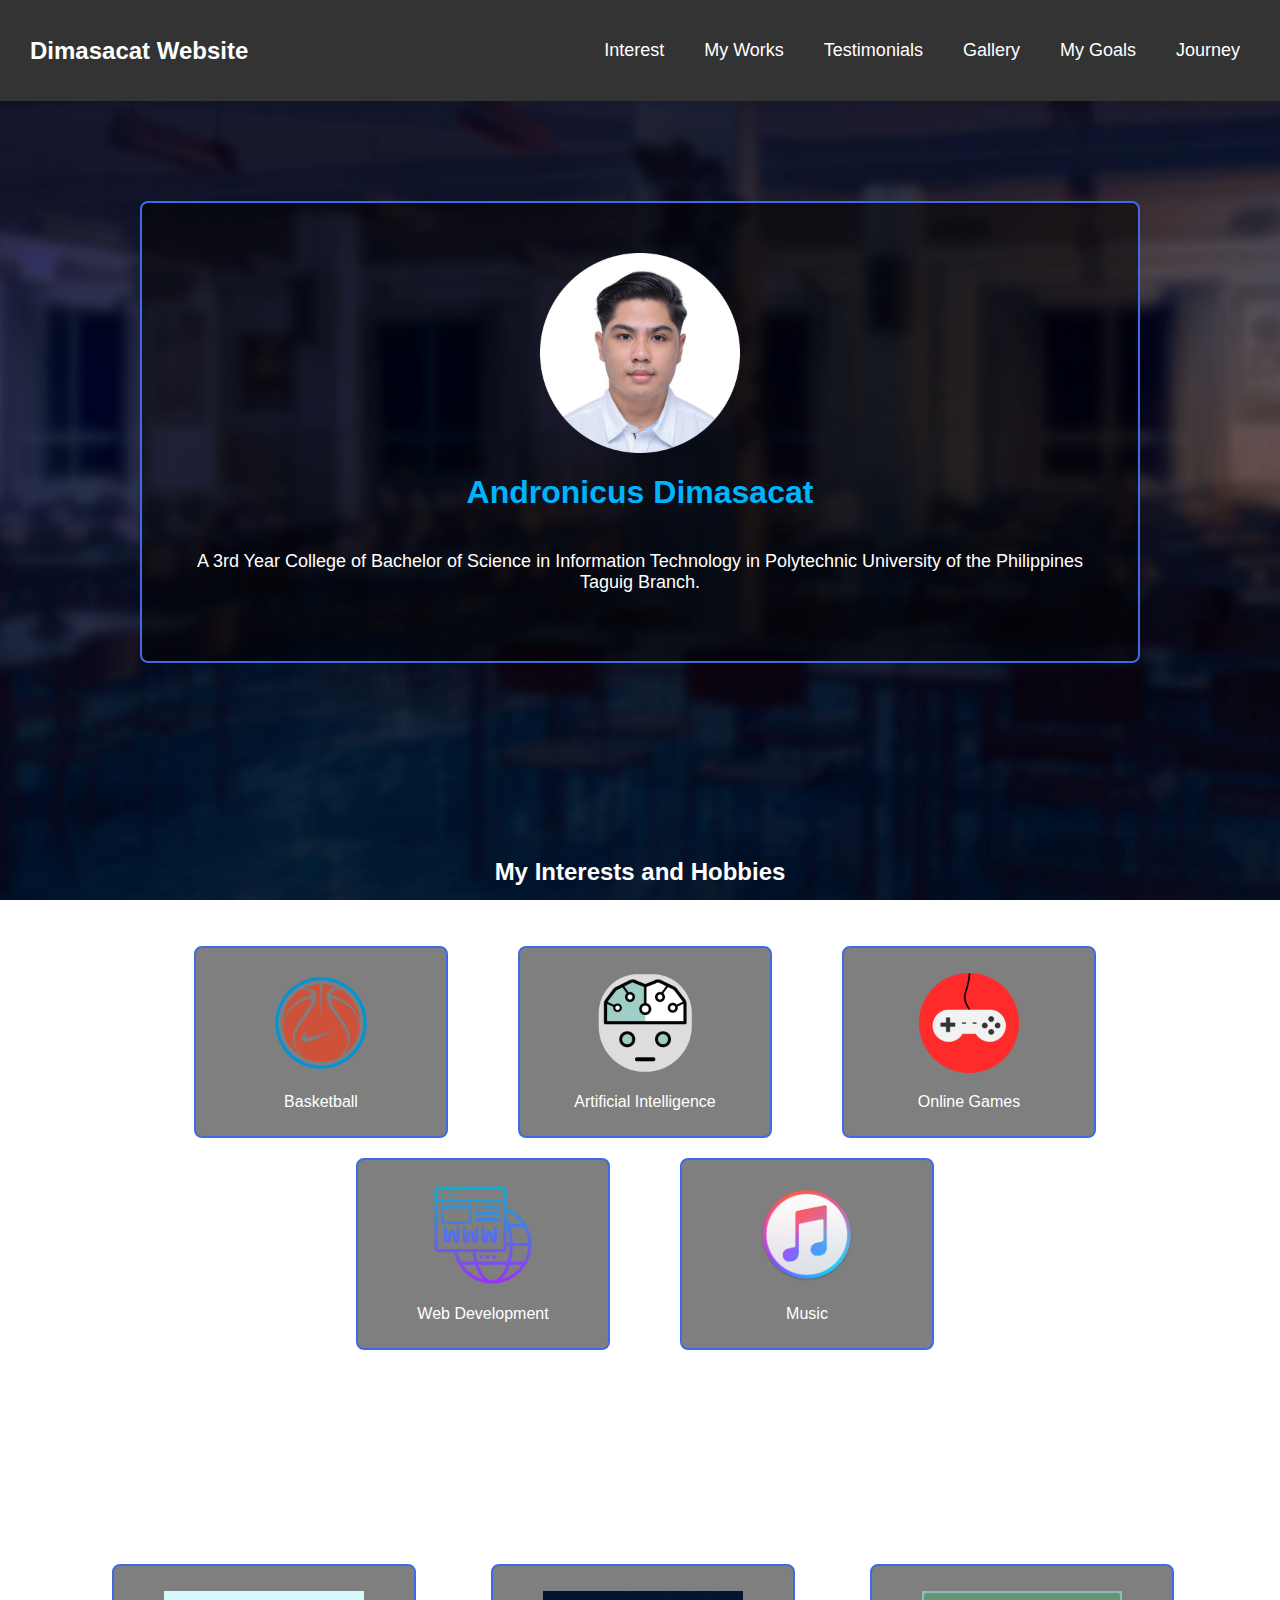
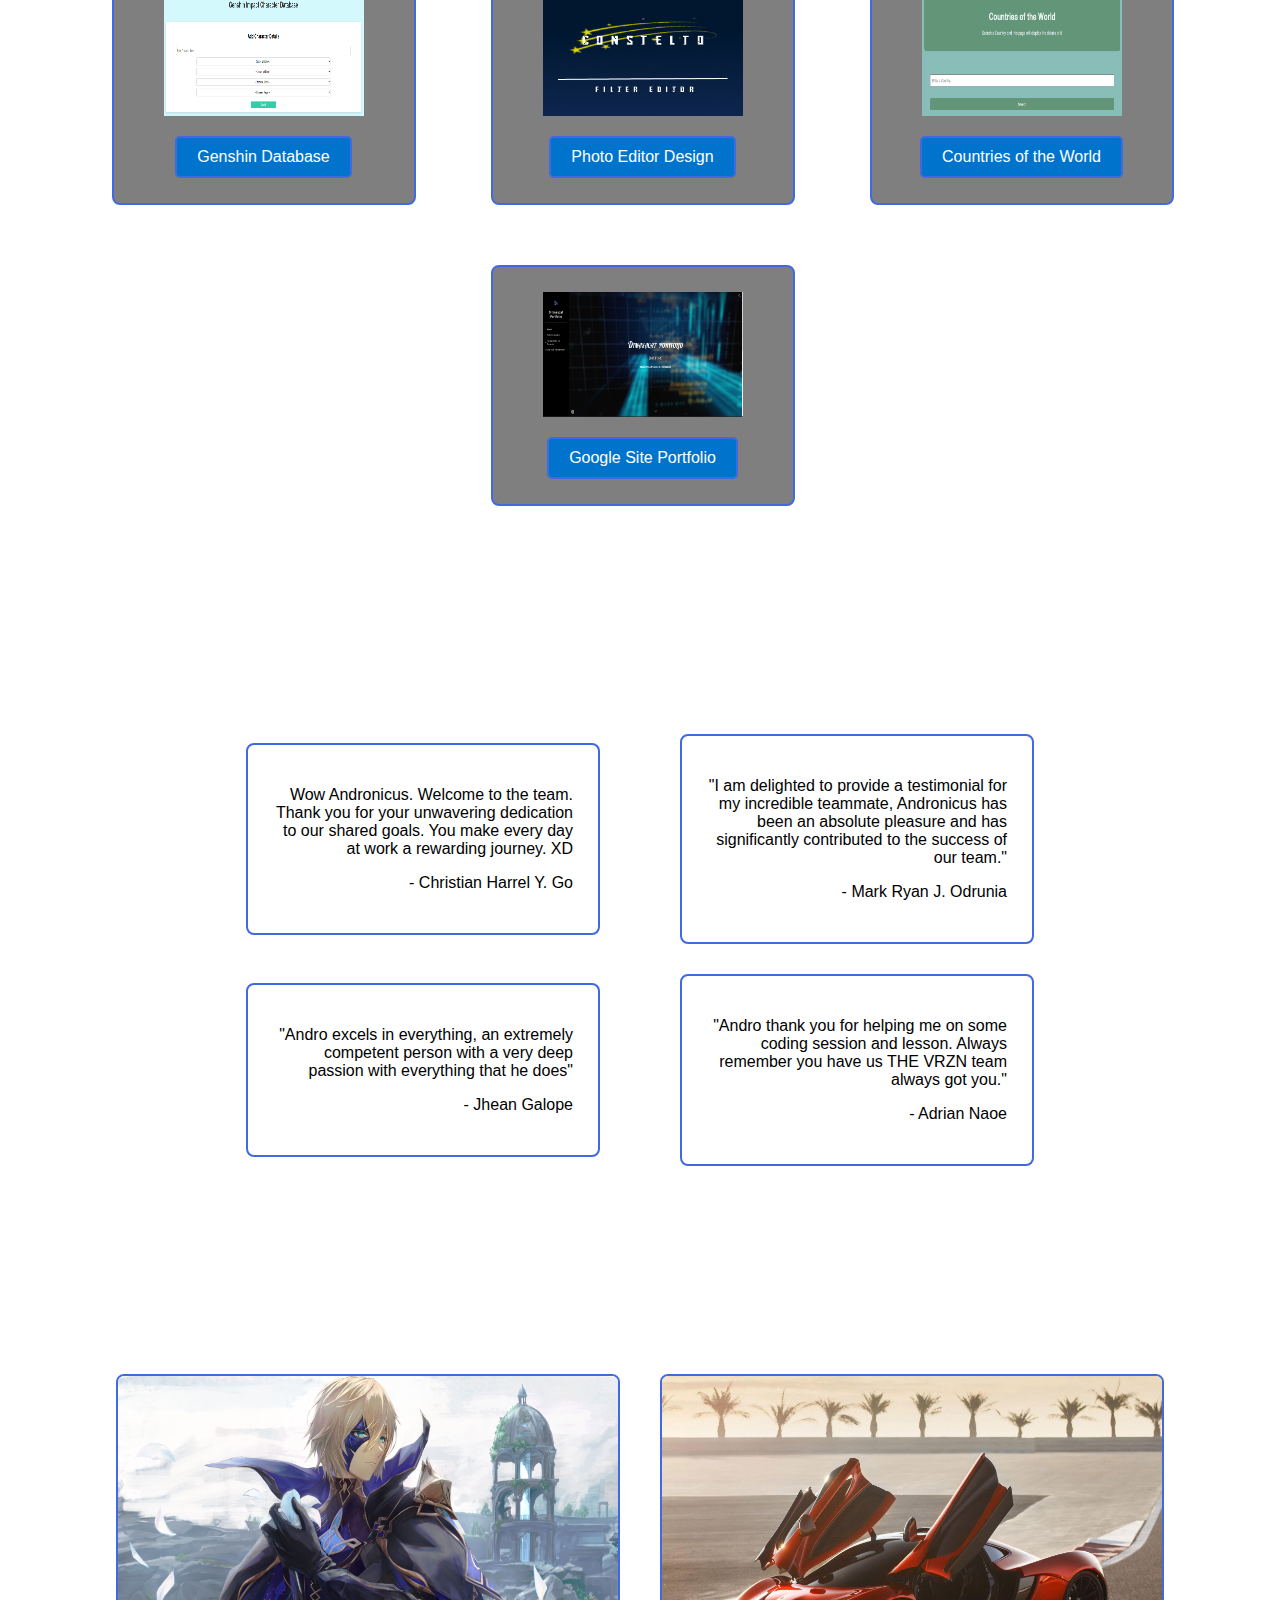
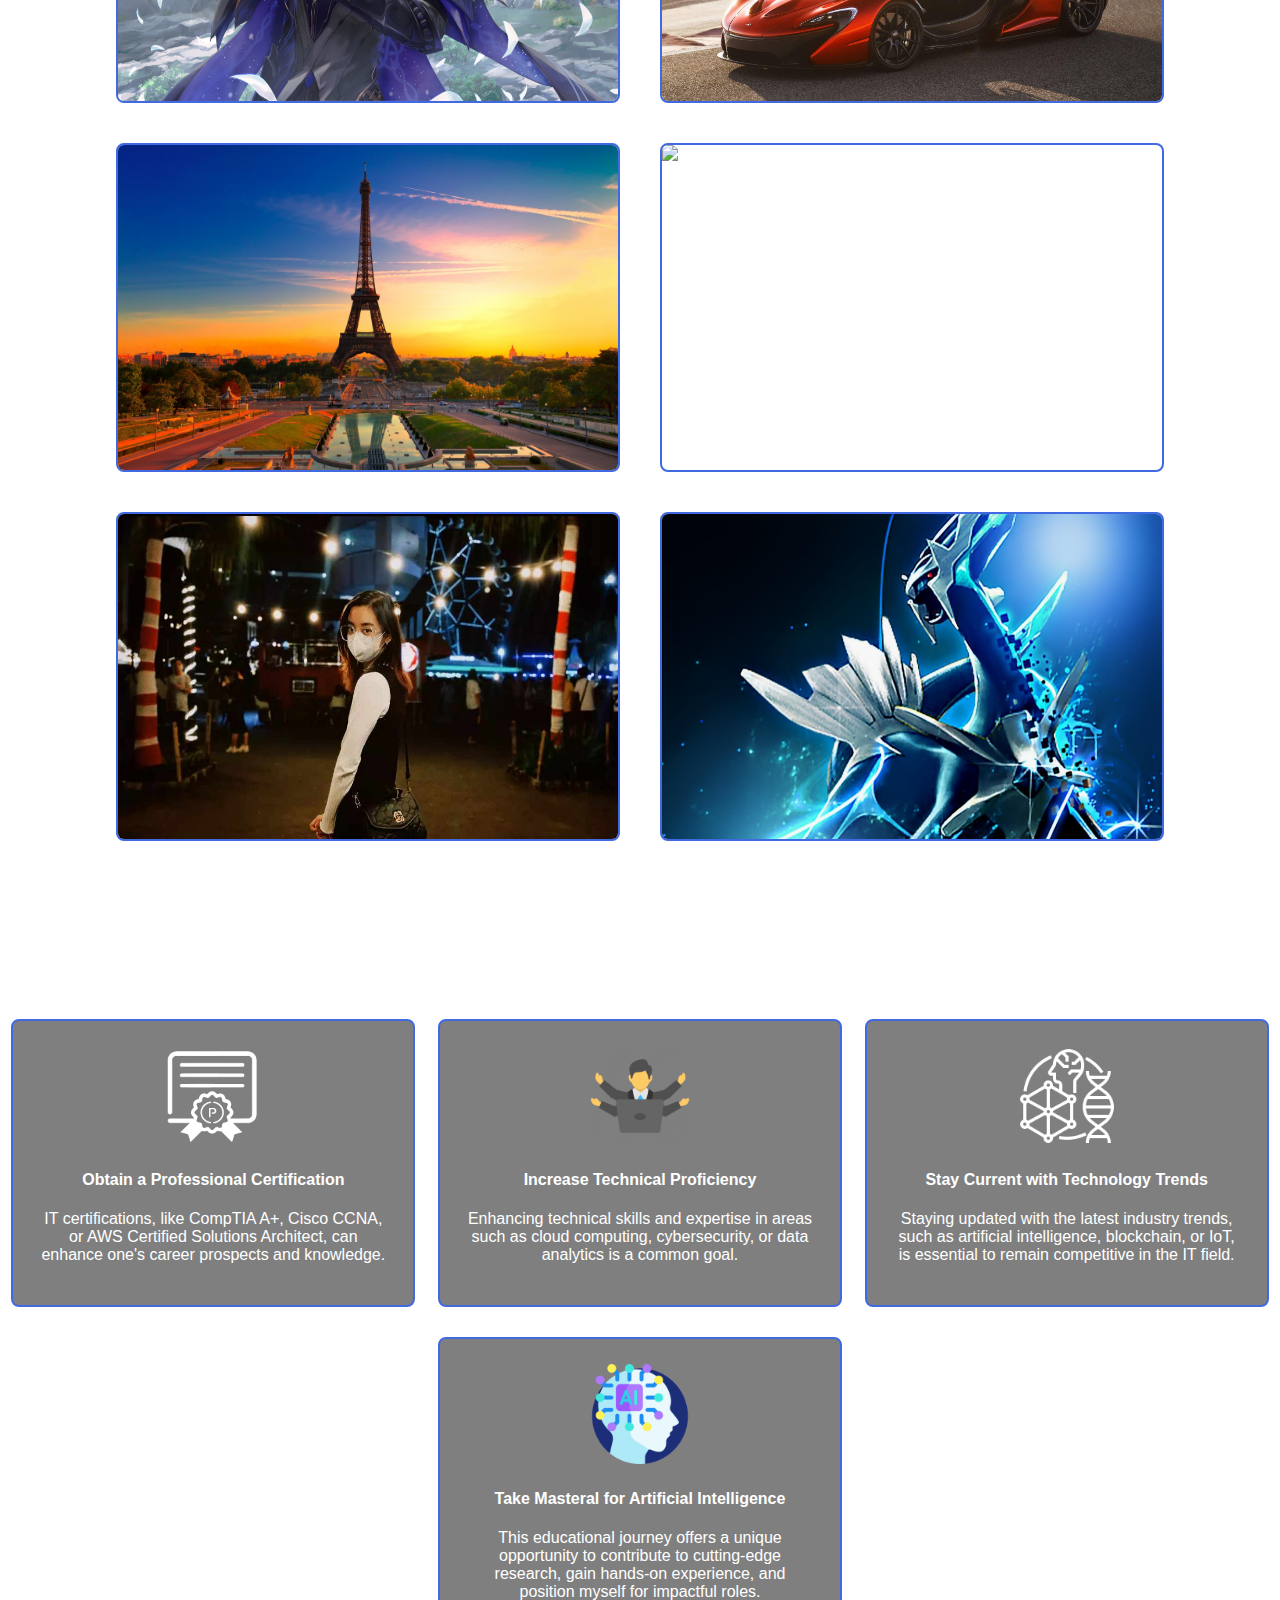
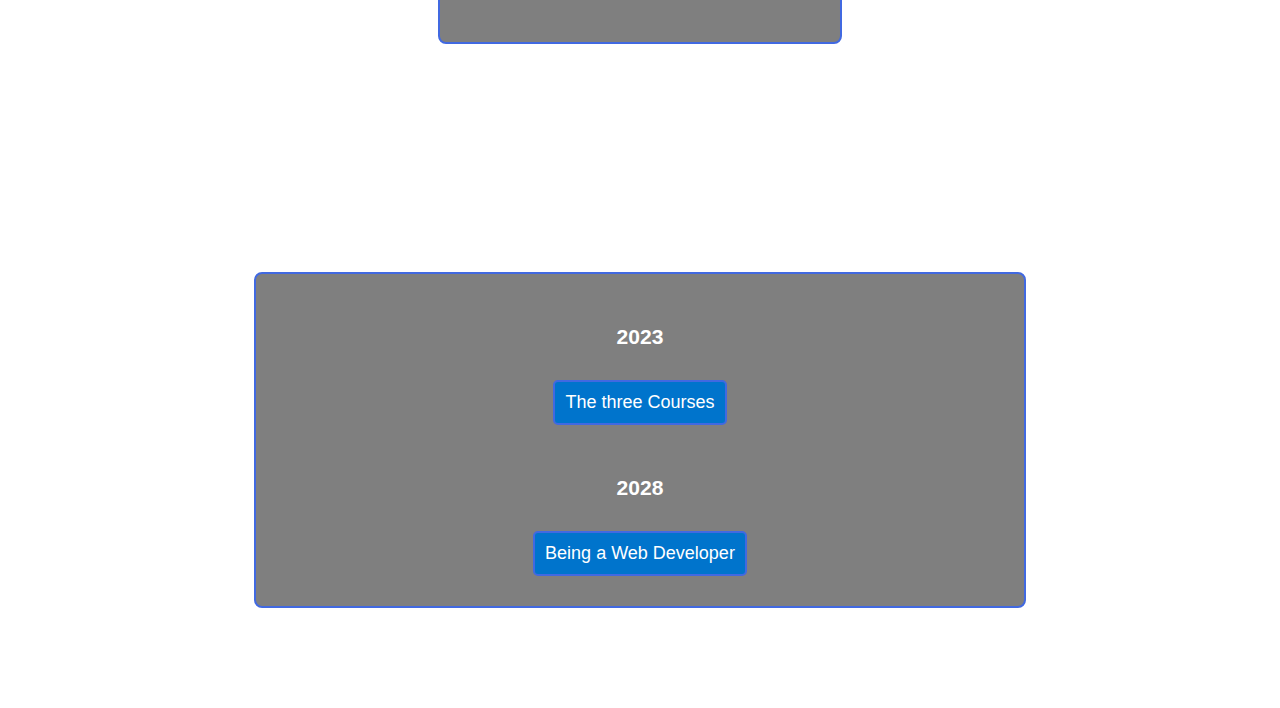
==== commit a2a2a774: "Update HTML file" ====
--- a/index.html
+++ b/index.html
@@ -17,7 +17,6 @@
         <button onclick="scrollToSection('my_gallery')">Gallery</button>
         <button onclick="scrollToSection('my_goals')">My Goals</button>
         <button onclick="scrollToSection('journey')">Journey</button>
-        <button onclick="scrollToSection('comment')">Comments</button>
       </div>
     </div>
     <div class="container-author-main">
